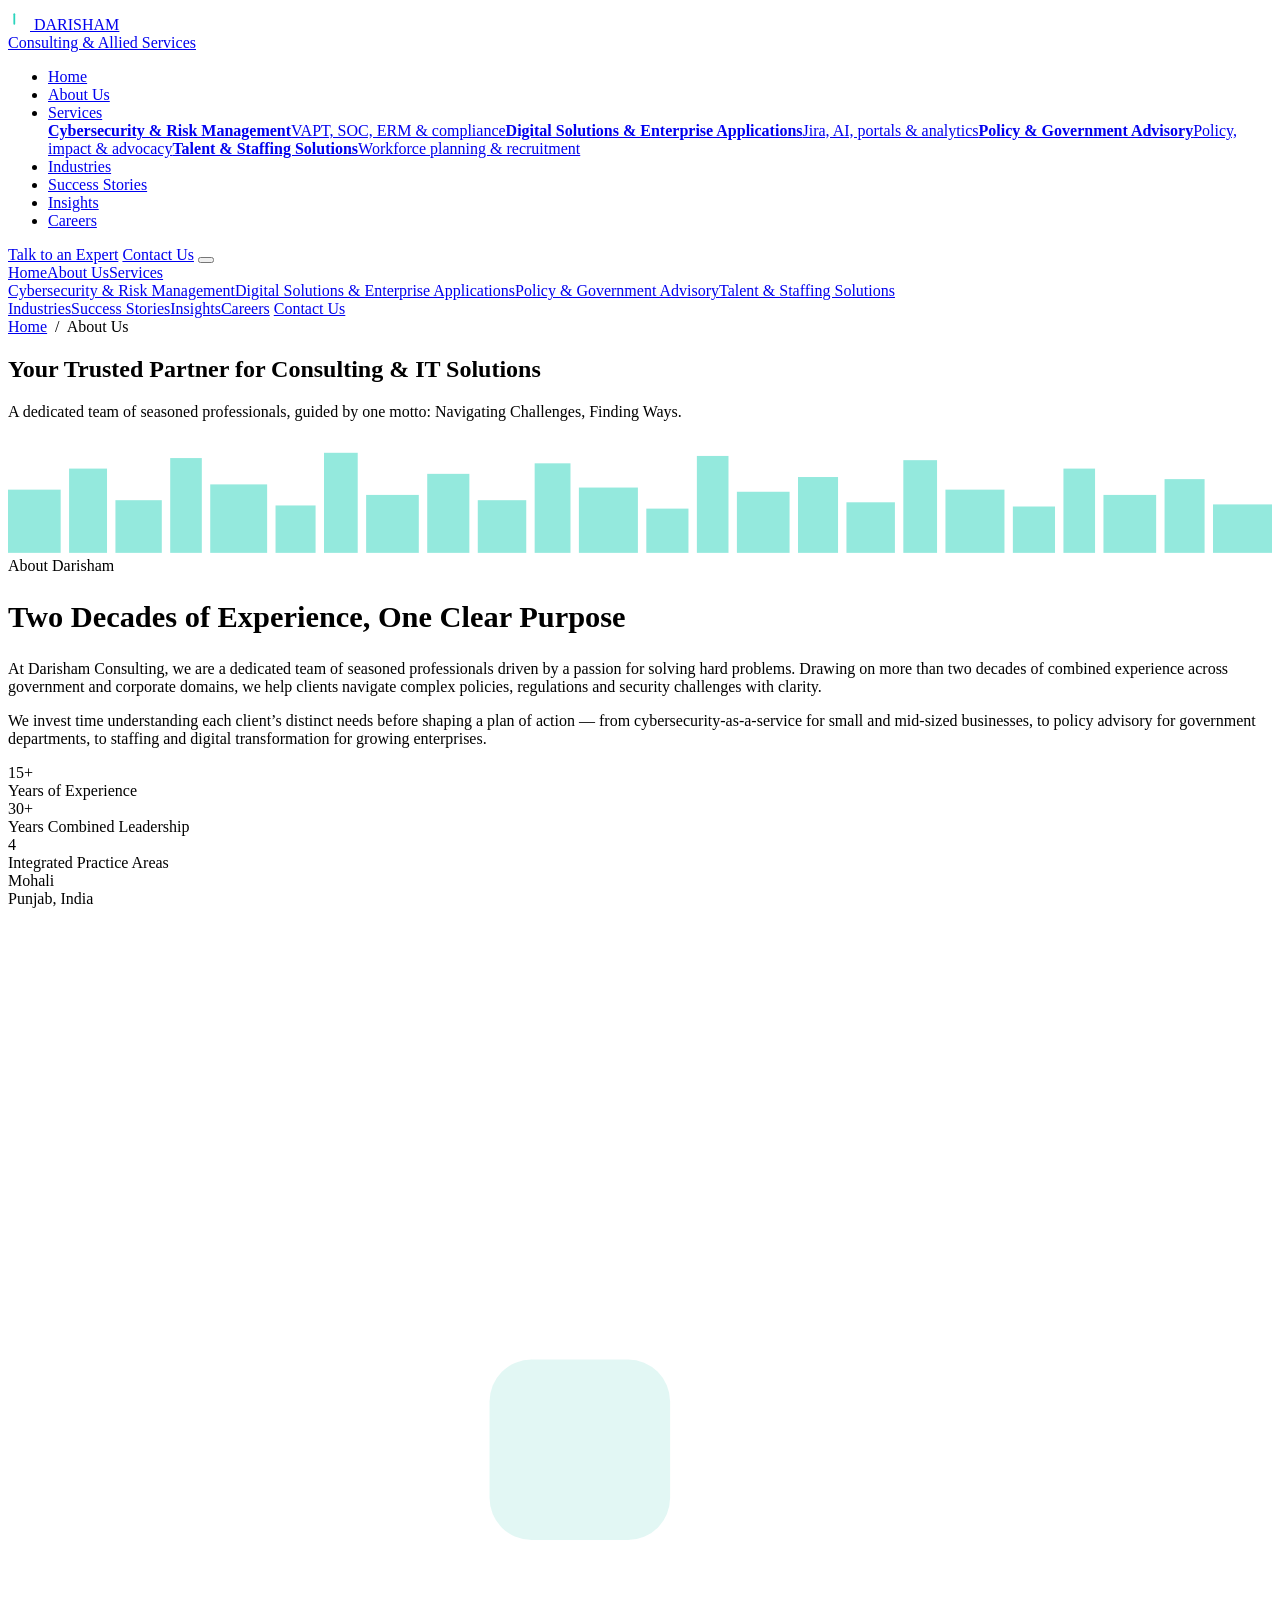
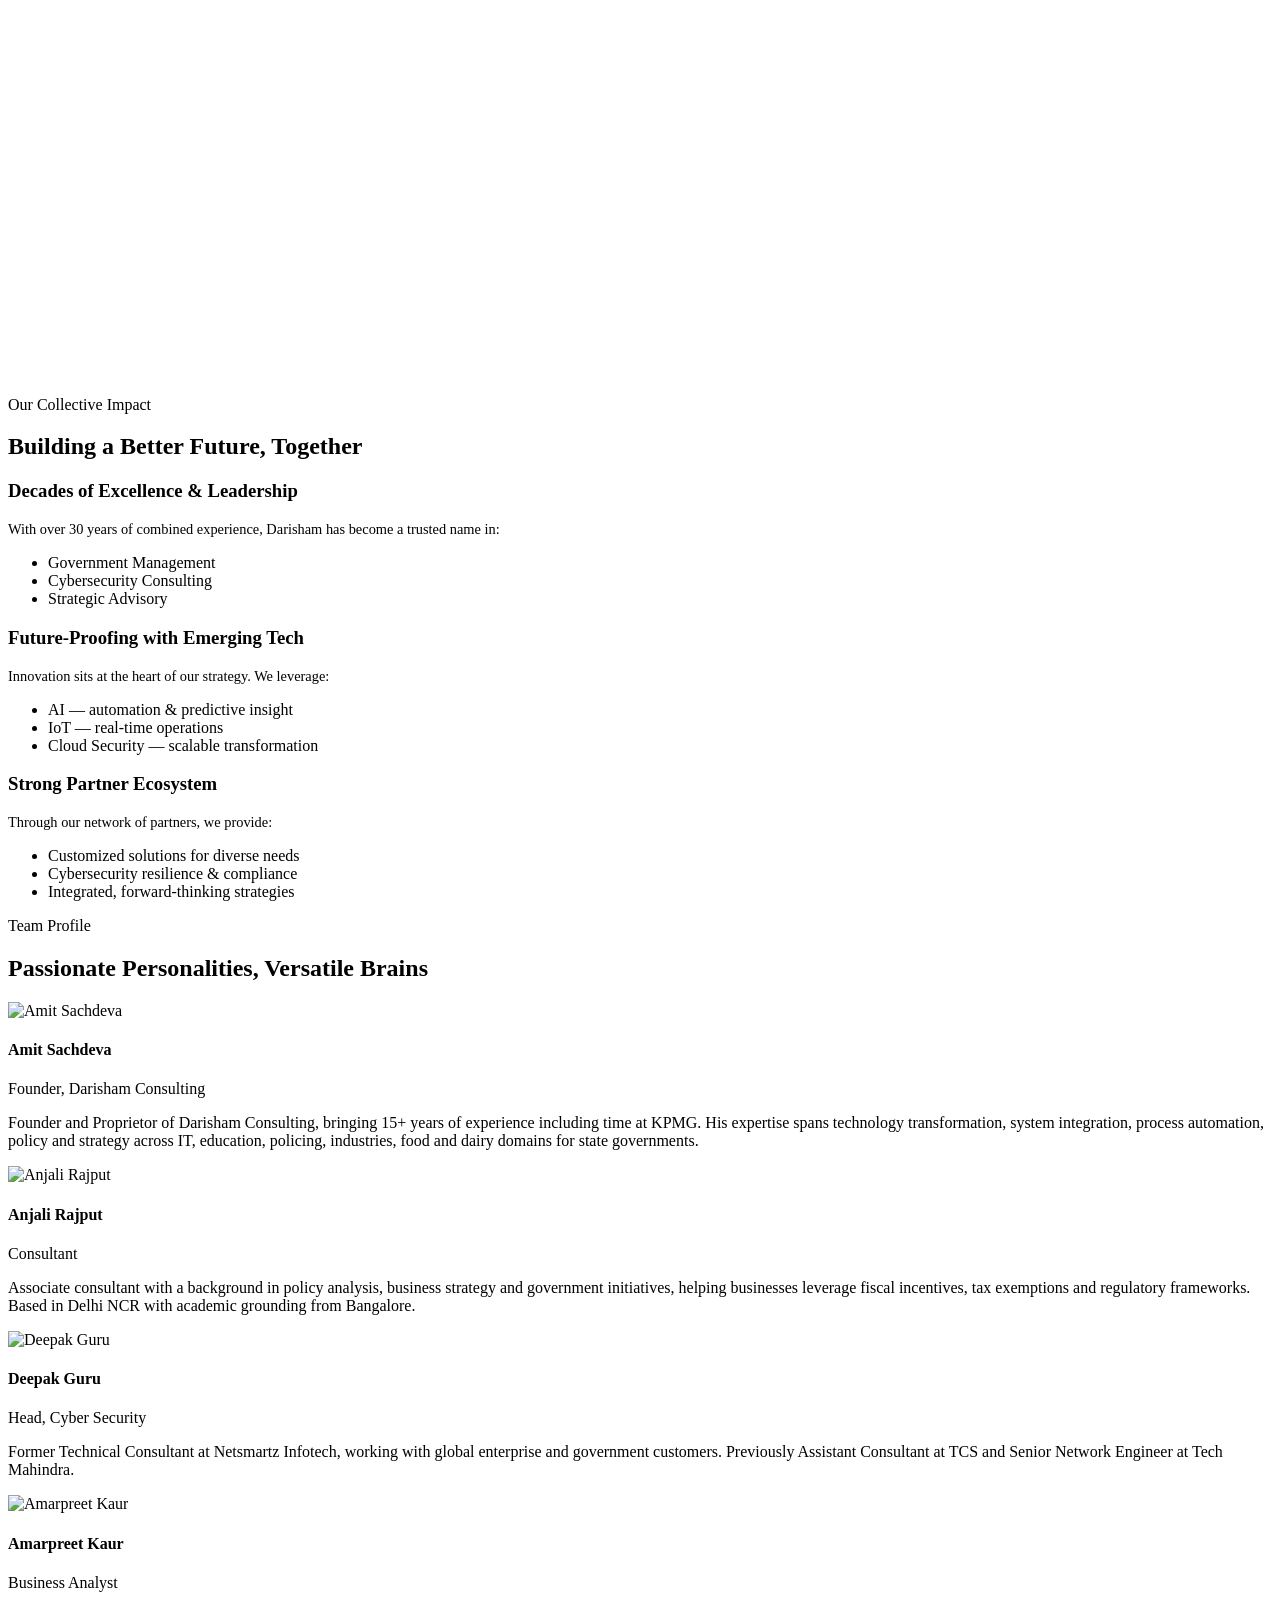
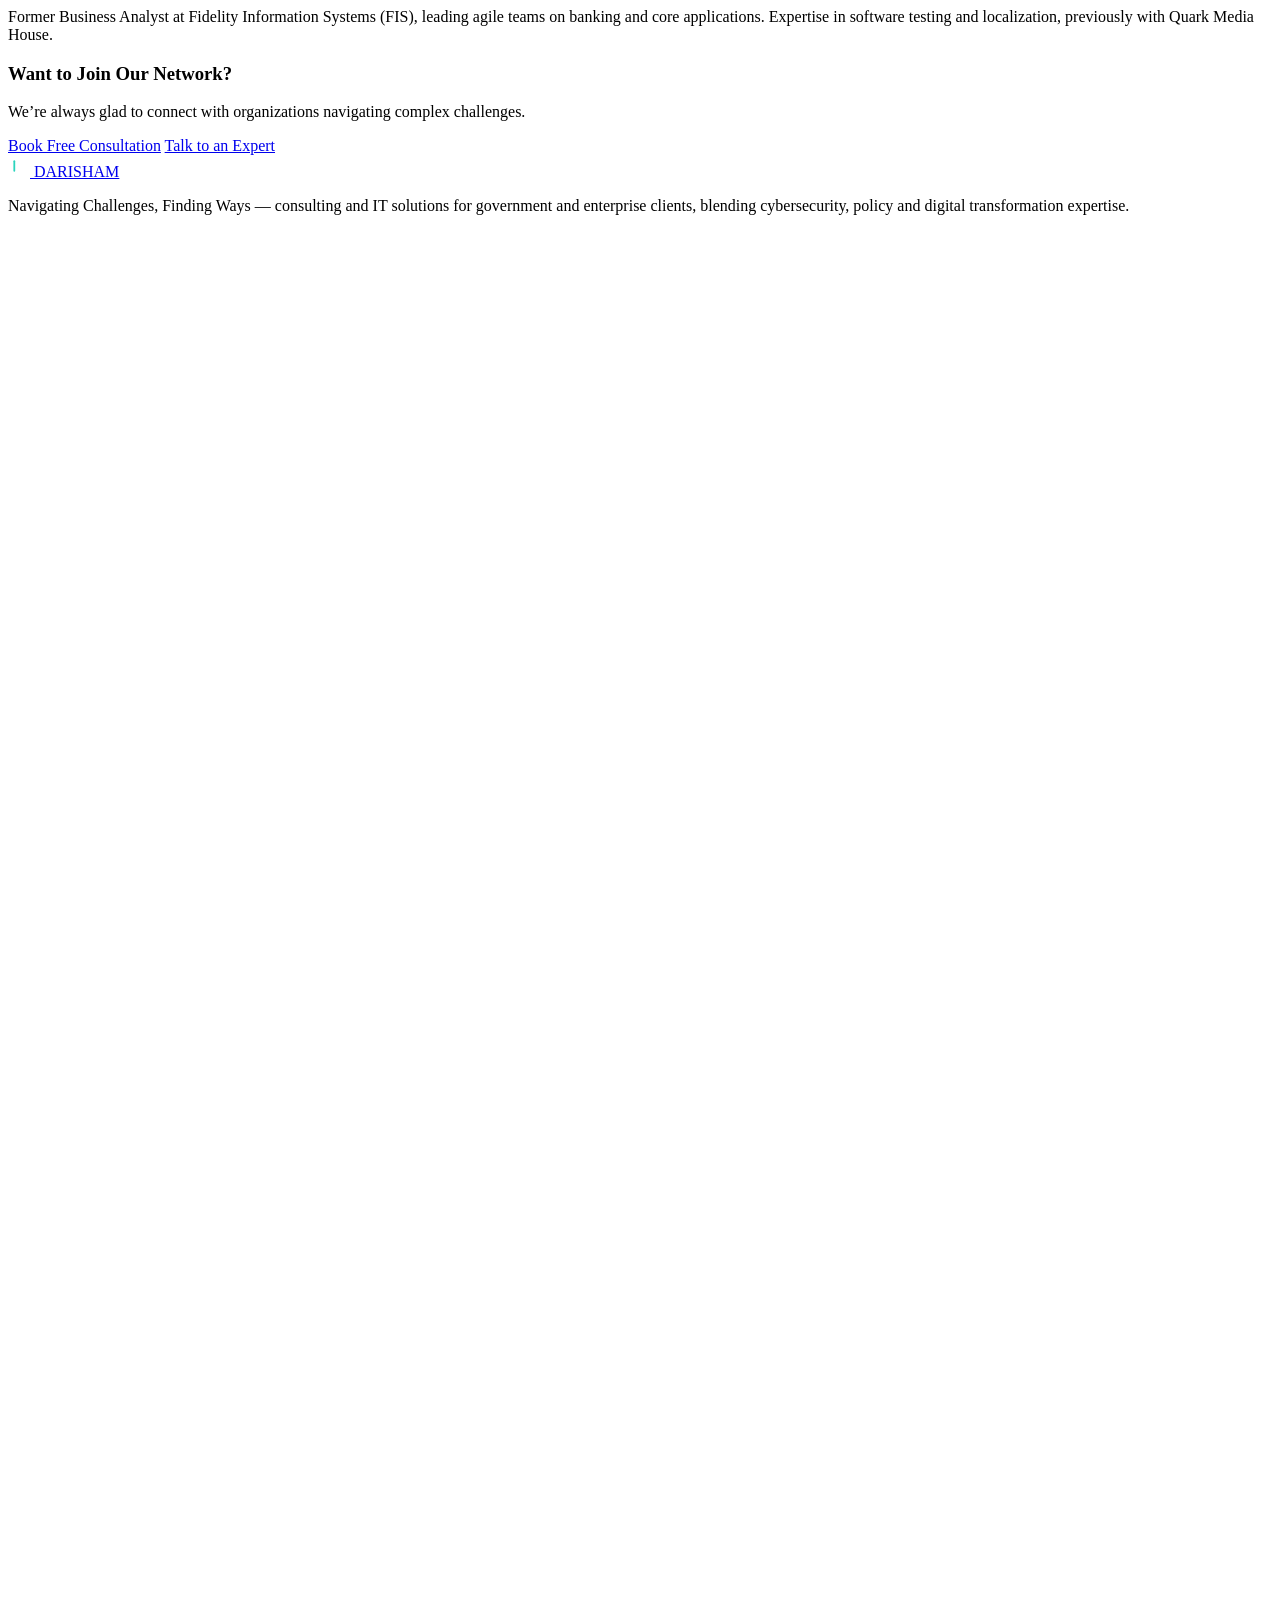
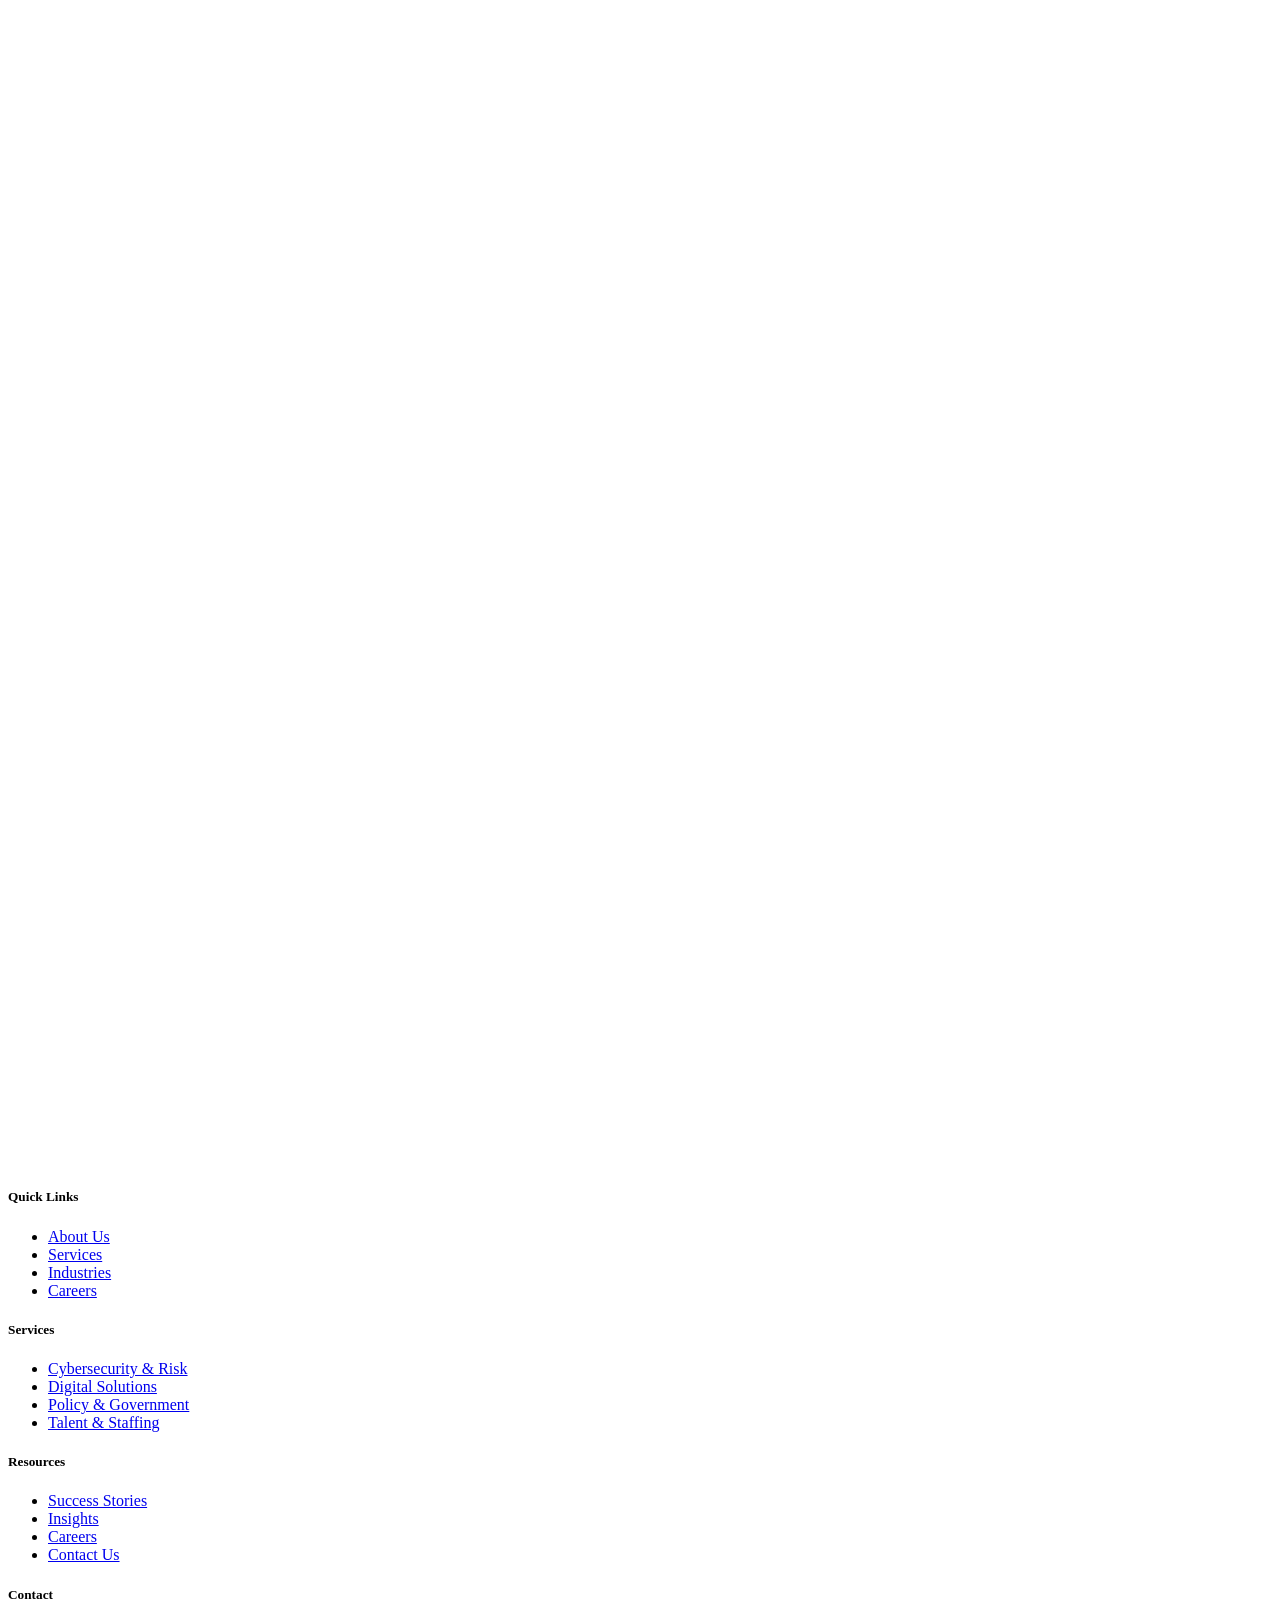
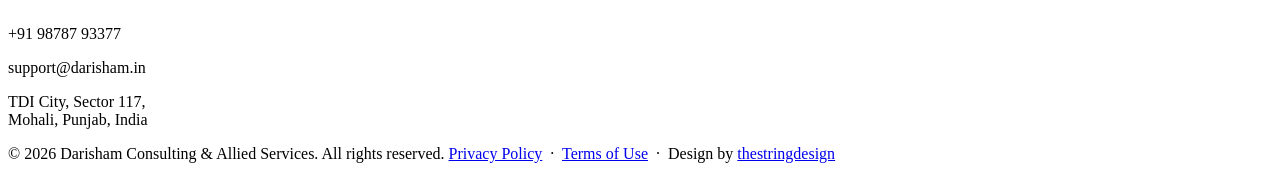
==== about.html @ d040e128 "Add files via upload" ====
<!DOCTYPE html>
<html lang="en">
<head>
<meta charset="UTF-8"/>
<meta name="viewport" content="width=device-width, initial-scale=1.0"/>
<title>About Us | Darisham Consulting &amp; Allied Services</title>
<meta name="description" content="Learn about Darisham Consulting & Allied Services, our leadership team and our approach to government and enterprise consulting."/>
<link rel="preconnect" href="https://fonts.googleapis.com">
<link rel="preconnect" href="https://fonts.gstatic.com" crossorigin>
<link href="https://fonts.googleapis.com/css2?family=Space+Grotesk:wght@500;600;700&family=Inter:wght@400;500;600;700&family=IBM+Plex+Mono:wght@400;500&display=swap" rel="stylesheet">
<link rel="stylesheet" href="assets/style.css"/>

</head>
<body>
<header class="site-header">
  <div class="wrap header-row">
    <a href="index.html" class="brand">
      <span class="brand-mark"><svg width="22" height="22" viewBox="0 0 22 22" fill="none"><path d="M2 2h7.5C15 2 19 6.2 19 11s-4 9-9.5 9H2V2z" stroke="#ffffff" stroke-width="1.8"/><path d="M6.3 6.2v9.6" stroke="#2bd4bd" stroke-width="1.8" stroke-linecap="round"/></svg></span>
      <span class="brand-text">
        <span class="brand-name">DARISHAM</span><br/>
        <span class="brand-sub">Consulting &amp; Allied Services</span>
      </span>
    </a>
    <nav class="nav">
      <ul class="nav-list"><li class=""><a href="index.html" class="nav-link">Home</a></li><li class="active"><a href="about.html" class="nav-link">About Us</a></li><li class=""><a href="services.html" class="nav-link">Services<span class="caret"></span></a><div class="dropdown"><a href="services-cybersecurity-risk.html"><strong>Cybersecurity & Risk Management</strong><span>VAPT, SOC, ERM & compliance</span></a><a href="services-digital-solutions.html"><strong>Digital Solutions & Enterprise Applications</strong><span>Jira, AI, portals & analytics</span></a><a href="services-policy-government.html"><strong>Policy & Government Advisory</strong><span>Policy, impact & advocacy</span></a><a href="services-staffing.html"><strong>Talent & Staffing Solutions</strong><span>Workforce planning & recruitment</span></a></div></li><li class=""><a href="industries.html" class="nav-link">Industries</a></li><li class=""><a href="success-stories.html" class="nav-link">Success Stories</a></li><li class=""><a href="insights.html" class="nav-link">Insights</a></li><li class=""><a href="careers.html" class="nav-link">Careers</a></li></ul>
    </nav>
    <div class="header-cta">
      <a href="contact.html" class="btn btn-ghost btn-sm">Talk to an Expert</a>
      <a href="contact.html" class="btn btn-primary btn-sm">Contact Us</a>
      <button class="nav-toggle" aria-label="Open menu"><span></span><span></span><span></span></button>
    </div>
  </div>
</header>
<div class="mobile-nav">
  <a href="index.html">Home</a><a href="about.html">About Us</a><a href="services.html">Services</a><div class="sub"><a href="services-cybersecurity-risk.html">Cybersecurity & Risk Management</a><a href="services-digital-solutions.html">Digital Solutions & Enterprise Applications</a><a href="services-policy-government.html">Policy & Government Advisory</a><a href="services-staffing.html">Talent & Staffing Solutions</a></div><a href="industries.html">Industries</a><a href="success-stories.html">Success Stories</a><a href="insights.html">Insights</a><a href="careers.html">Careers</a>
  <a href="contact.html" class="btn btn-primary">Contact Us</a>
</div>
<section class="page-hero">
  <div class="wrap">
    <div class="crumb"><a href="index.html">Home</a> &nbsp;/&nbsp; About Us</div>
    <h1>Your Trusted Partner for Consulting &amp; IT Solutions</h1>
    <p>A dedicated team of seasoned professionals, guided by one motto: Navigating Challenges, Finding Ways.</p>
  </div>
  <div class="page-hero-skyline"><svg viewBox="0 0 1200 110" preserveAspectRatio="none" xmlns="http://www.w3.org/2000/svg">
  <g fill="#2bd4bd" opacity="0.5">
    <rect x="0" y="50" width="50" height="60"/>
    <rect x="58" y="30" width="36" height="80"/>
    <rect x="102" y="60" width="44" height="50"/>
    <rect x="154" y="20" width="30" height="90"/>
    <rect x="192" y="45" width="54" height="65"/>
    <rect x="254" y="65" width="38" height="45"/>
    <rect x="300" y="15" width="32" height="95"/>
    <rect x="340" y="55" width="50" height="55"/>
    <rect x="398" y="35" width="40" height="75"/>
    <rect x="446" y="60" width="46" height="50"/>
    <rect x="500" y="25" width="34" height="85"/>
    <rect x="542" y="48" width="56" height="62"/>
    <rect x="606" y="68" width="40" height="42"/>
    <rect x="654" y="18" width="30" height="92"/>
    <rect x="692" y="52" width="50" height="58"/>
    <rect x="750" y="38" width="38" height="72"/>
    <rect x="796" y="62" width="46" height="48"/>
    <rect x="850" y="22" width="32" height="88"/>
    <rect x="890" y="50" width="56" height="60"/>
    <rect x="954" y="66" width="40" height="44"/>
    <rect x="1002" y="30" width="30" height="80"/>
    <rect x="1040" y="55" width="50" height="55"/>
    <rect x="1098" y="40" width="38" height="70"/>
    <rect x="1144" y="64" width="56" height="46"/>
  </g>
</svg></div>
</section><section class="section">
  <div class="wrap">
    <div class="about-flex">
      <div class="reveal">
        <div class="eyebrow">About Darisham</div>
        <h2 style="font-size:1.9rem;">Two Decades of Experience, One Clear Purpose</h2>
        <p style="color:var(--slate); margin-top:16px; font-size:1rem;">At Darisham Consulting, we are a dedicated team of seasoned professionals driven by a passion for solving hard problems. Drawing on more than two decades of combined experience across government and corporate domains, we help clients navigate complex policies, regulations and security challenges with clarity.</p>
        <p style="color:var(--slate); margin-top:14px; font-size:1rem;">We invest time understanding each client&rsquo;s distinct needs before shaping a plan of action &mdash; from cybersecurity-as-a-service for small and mid-sized businesses, to policy advisory for government departments, to staffing and digital transformation for growing enterprises.</p>
        <div class="about-stats">
          <div class="stat"><div class="num">15<span>+</span></div><div class="label">Years of Experience</div></div>
          <div class="stat"><div class="num">30<span>+</span></div><div class="label">Years Combined Leadership</div></div>
          <div class="stat"><div class="num">4</div><div class="label">Integrated Practice Areas</div></div>
          <div class="stat"><div class="num">Mohali</div><div class="label">Punjab, India</div></div>
        </div>
      </div>
      <div class="reveal">
        <svg viewBox="0 0 420 360" fill="none" style="width:100%;">
          <rect x="10" y="10" width="400" height="340" rx="20" fill="var(--bg-soft)"/>
          <circle cx="210" cy="180" r="120" stroke="var(--line)" stroke-width="1.5"/>
          <path d="M90 240 C 130 190, 140 140, 200 130 S 290 150, 320 90" stroke="var(--teal-500)" stroke-width="2.5" fill="none" stroke-linecap="round"/>
          <circle cx="90" cy="240" r="6" fill="var(--navy-900)"/>
          <circle cx="200" cy="130" r="6" fill="var(--teal-500)"/>
          <circle cx="320" cy="90" r="6" fill="var(--navy-900)"/>
          <rect x="160" y="150" width="60" height="60" rx="14" fill="rgba(20,184,166,0.12)" stroke="var(--teal-500)"/>
        </svg>
      </div>
    </div>
  </div>
</section><section class="section soft">
  <div class="wrap">
    <div class="section-head reveal">
      <div class="eyebrow">Our Collective Impact</div>
      <h2>Building a Better Future, Together</h2>
    </div>
    <div class="pillar-grid">
      <div class="pillar-card reveal">
        <h3>Decades of Excellence &amp; Leadership</h3>
        <p style="font-size:0.9rem;color:var(--slate);">With over 30 years of combined experience, Darisham has become a trusted name in:</p>
        <ul>
          <li>Government Management</li>
          <li>Cybersecurity Consulting</li>
          <li>Strategic Advisory</li>
        </ul>
      </div>
      <div class="pillar-card reveal">
        <h3>Future-Proofing with Emerging Tech</h3>
        <p style="font-size:0.9rem;color:var(--slate);">Innovation sits at the heart of our strategy. We leverage:</p>
        <ul>
          <li>AI &mdash; automation &amp; predictive insight</li>
          <li>IoT &mdash; real-time operations</li>
          <li>Cloud Security &mdash; scalable transformation</li>
        </ul>
      </div>
      <div class="pillar-card reveal">
        <h3>Strong Partner Ecosystem</h3>
        <p style="font-size:0.9rem;color:var(--slate);">Through our network of partners, we provide:</p>
        <ul>
          <li>Customized solutions for diverse needs</li>
          <li>Cybersecurity resilience &amp; compliance</li>
          <li>Integrated, forward-thinking strategies</li>
        </ul>
      </div>
    </div>
  </div>
</section><section class="section">
  <div class="wrap">
    <div class="section-head reveal">
      <div class="eyebrow">Team Profile</div>
      <h2>Passionate Personalities, Versatile Brains</h2>
    </div>
    <div class="lead-grid">
      <div class="lead-card reveal">
        <div class="avatar avatar-photo"><img src="assets/images/team-1.jpg" alt="Amit Sachdeva" loading="lazy"/></div>
        <h4>Amit Sachdeva</h4>
        <div class="role">Founder, Darisham Consulting</div>
        <p class="bio">Founder and Proprietor of Darisham Consulting, bringing 15+ years of experience including time at KPMG. His expertise spans technology transformation, system integration, process automation, policy and strategy across IT, education, policing, industries, food and dairy domains for state governments.</p>
      </div>
      <div class="lead-card reveal">
        <div class="avatar avatar-photo"><img src="assets/images/team-222.webp" alt="Anjali Rajput" loading="lazy"/></div>
        <h4>Anjali Rajput</h4>
        <div class="role">Consultant</div>
        <p class="bio">Associate consultant with a background in policy analysis, business strategy and government initiatives, helping businesses leverage fiscal incentives, tax exemptions and regulatory frameworks. Based in Delhi NCR with academic grounding from Bangalore.</p>
      </div>
      <div class="lead-card reveal">
        <div class="avatar avatar-photo"><img src="assets/images/team-33.webp" alt="Deepak Guru" loading="lazy"/></div>
        <h4>Deepak Guru</h4>
        <div class="role">Head, Cyber Security</div>
        <p class="bio">Former Technical Consultant at Netsmartz Infotech, working with global enterprise and government customers. Previously Assistant Consultant at TCS and Senior Network Engineer at Tech Mahindra.</p>
      </div>
      <div class="lead-card reveal">
        <div class="avatar avatar-photo"><img src="assets/images/team-4.webp" alt="Amarpreet Kaur" loading="lazy"/></div>
        <h4>Amarpreet Kaur</h4>
        <div class="role">Business Analyst</div>
        <p class="bio">Former Business Analyst at Fidelity Information Systems (FIS), leading agile teams on banking and core applications. Expertise in software testing and localization, previously with Quark Media House.</p>
      </div>
    </div>
  </div>
</section><section class="section">
  <div class="wrap">
    <div class="cta-banner reveal">
      <div>
        <h3>Want to Join Our Network?</h3>
        <p>We&rsquo;re always glad to connect with organizations navigating complex challenges.</p>
      </div>
      <div class="cta-actions">
        <a href="contact.html" class="btn btn-primary">Book Free Consultation</a>
        <a href="contact.html" class="btn btn-ghost">Talk to an Expert</a>
      </div>
    </div>
  </div>
</section>
<footer class="site-footer">
  <div class="wrap">
    <div class="footer-grid">
      <div class="footer-brand">
        <a href="index.html" class="brand">
          <span class="brand-mark"><svg width="22" height="22" viewBox="0 0 22 22" fill="none"><path d="M2 2h7.5C15 2 19 6.2 19 11s-4 9-9.5 9H2V2z" stroke="#ffffff" stroke-width="1.8"/><path d="M6.3 6.2v9.6" stroke="#2bd4bd" stroke-width="1.8" stroke-linecap="round"/></svg></span>
          <span><span class="brand-name">DARISHAM</span></span>
        </a>
        <p class="about">Navigating Challenges, Finding Ways &mdash; consulting and IT solutions for government and enterprise clients, blending cybersecurity, policy and digital transformation expertise.</p>
        <div class="social-row">
          <a href="https://in.linkedin.com/in/darisham-consulting-8a51852a8" aria-label="LinkedIn"><svg viewBox="0 0 24 24" fill="none" stroke-width="1.6" stroke-linecap="round" stroke-linejoin="round"><rect x="3" y="3" width="18" height="18" rx="3"/><path d="M7 10v7M7 7.2v.1M11 17v-4.5c0-1.4 1-2.5 2.5-2.5s2.5 1.1 2.5 2.5V17M11 10.5V17"/></svg></a>
          <a href="mailto:support@darisham.in" aria-label="Email"><svg viewBox="0 0 24 24" fill="none" stroke-width="1.6" stroke-linecap="round" stroke-linejoin="round"><circle cx="12" cy="12" r="9"/><path d="M7 9l5 3.5L17 9"/></svg></a>
        </div>
      </div>
      <div class="footer-col">
        <h5>Quick Links</h5>
        <ul>
          <li><a href="about.html">About Us</a></li>
          <li><a href="services.html">Services</a></li>
          <li><a href="industries.html">Industries</a></li>
          <li><a href="careers.html">Careers</a></li>
        </ul>
      </div>
      <div class="footer-col">
        <h5>Services</h5>
        <ul>
          <li><a href="services-cybersecurity-risk.html">Cybersecurity &amp; Risk</a></li>
          <li><a href="services-digital-solutions.html">Digital Solutions</a></li>
          <li><a href="services-policy-government.html">Policy &amp; Government</a></li>
          <li><a href="services-staffing.html">Talent &amp; Staffing</a></li>
        </ul>
      </div>
      <div class="footer-col">
        <h5>Resources</h5>
        <ul>
          <li><a href="success-stories.html">Success Stories</a></li>
          <li><a href="insights.html">Insights</a></li>
          <li><a href="careers.html">Careers</a></li>
          <li><a href="contact.html">Contact Us</a></li>
        </ul>
      </div>
      <div class="footer-col">
        <h5>Contact</h5>
        <p class="contact-line">+91 98787 93377</p>
        <p class="contact-line">support@darisham.in</p>
        <p class="contact-line">TDI City, Sector 117,<br/>Mohali, Punjab, India</p>
      </div>
    </div>
    <div class="footer-bottom">
      <span>&copy; 2026 Darisham Consulting &amp; Allied Services. All rights reserved.</span>
      <span><a href="contact.html">Privacy Policy</a> &nbsp;&middot;&nbsp; <a href="contact.html">Terms of Use</a> &nbsp;&middot;&nbsp; Design by <a href="https://web.thestringdesign.in/" target="_blank" rel="noopener">thestringdesign</a></span>
    </div>
  </div>
</footer>
<script src="assets/script.js"></script>
</body>
</html>
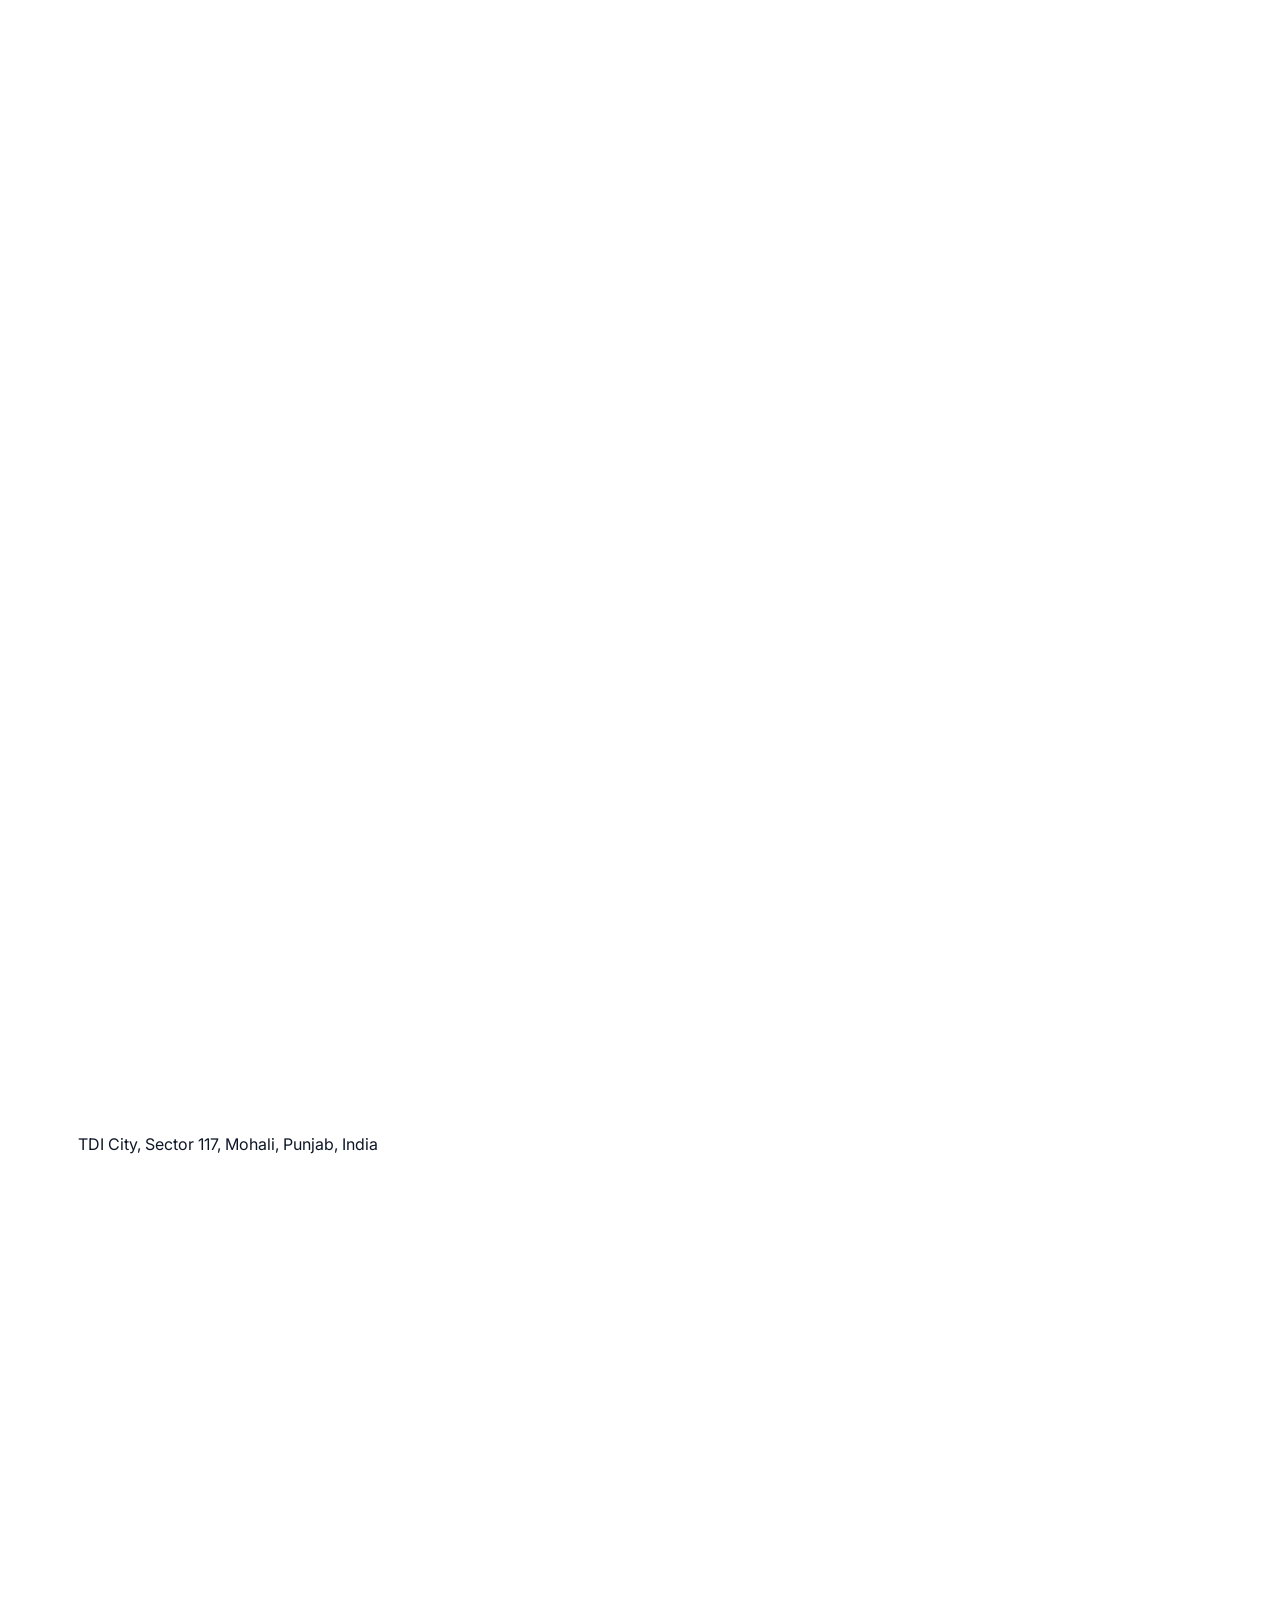
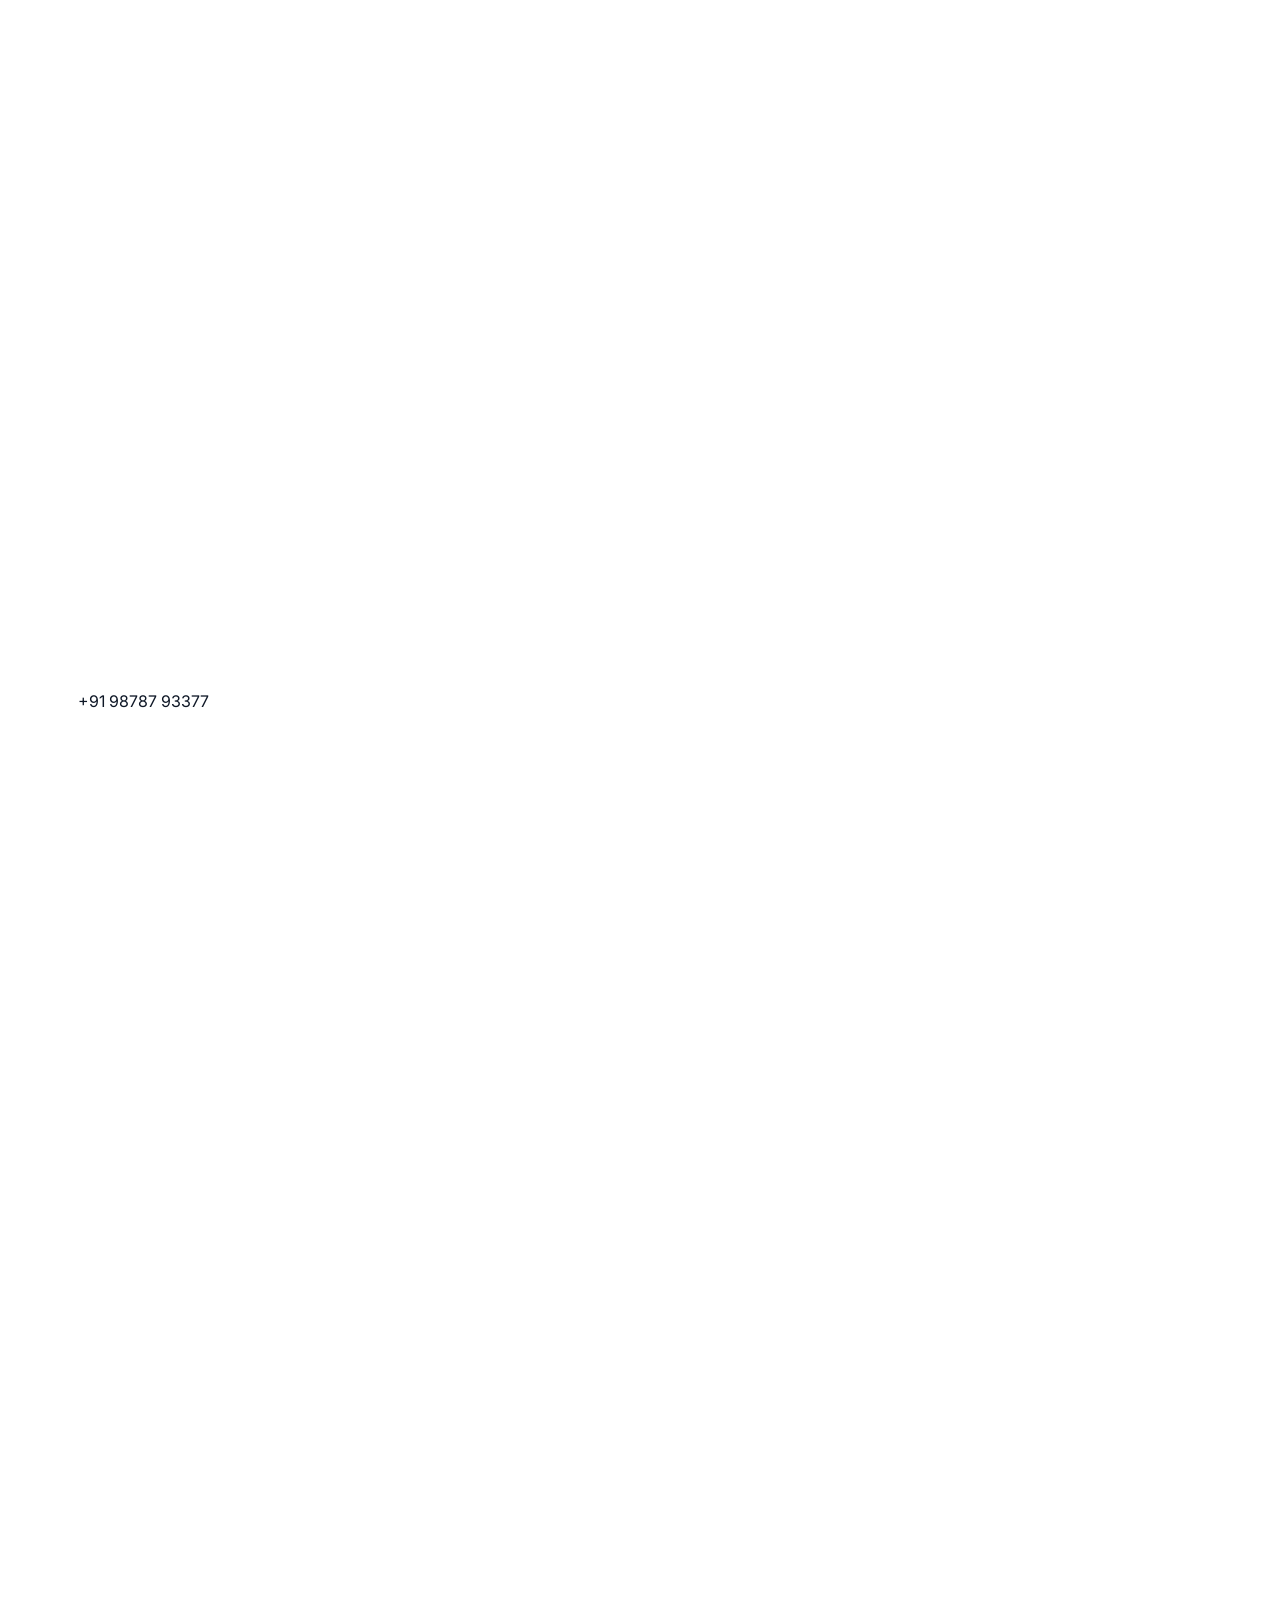
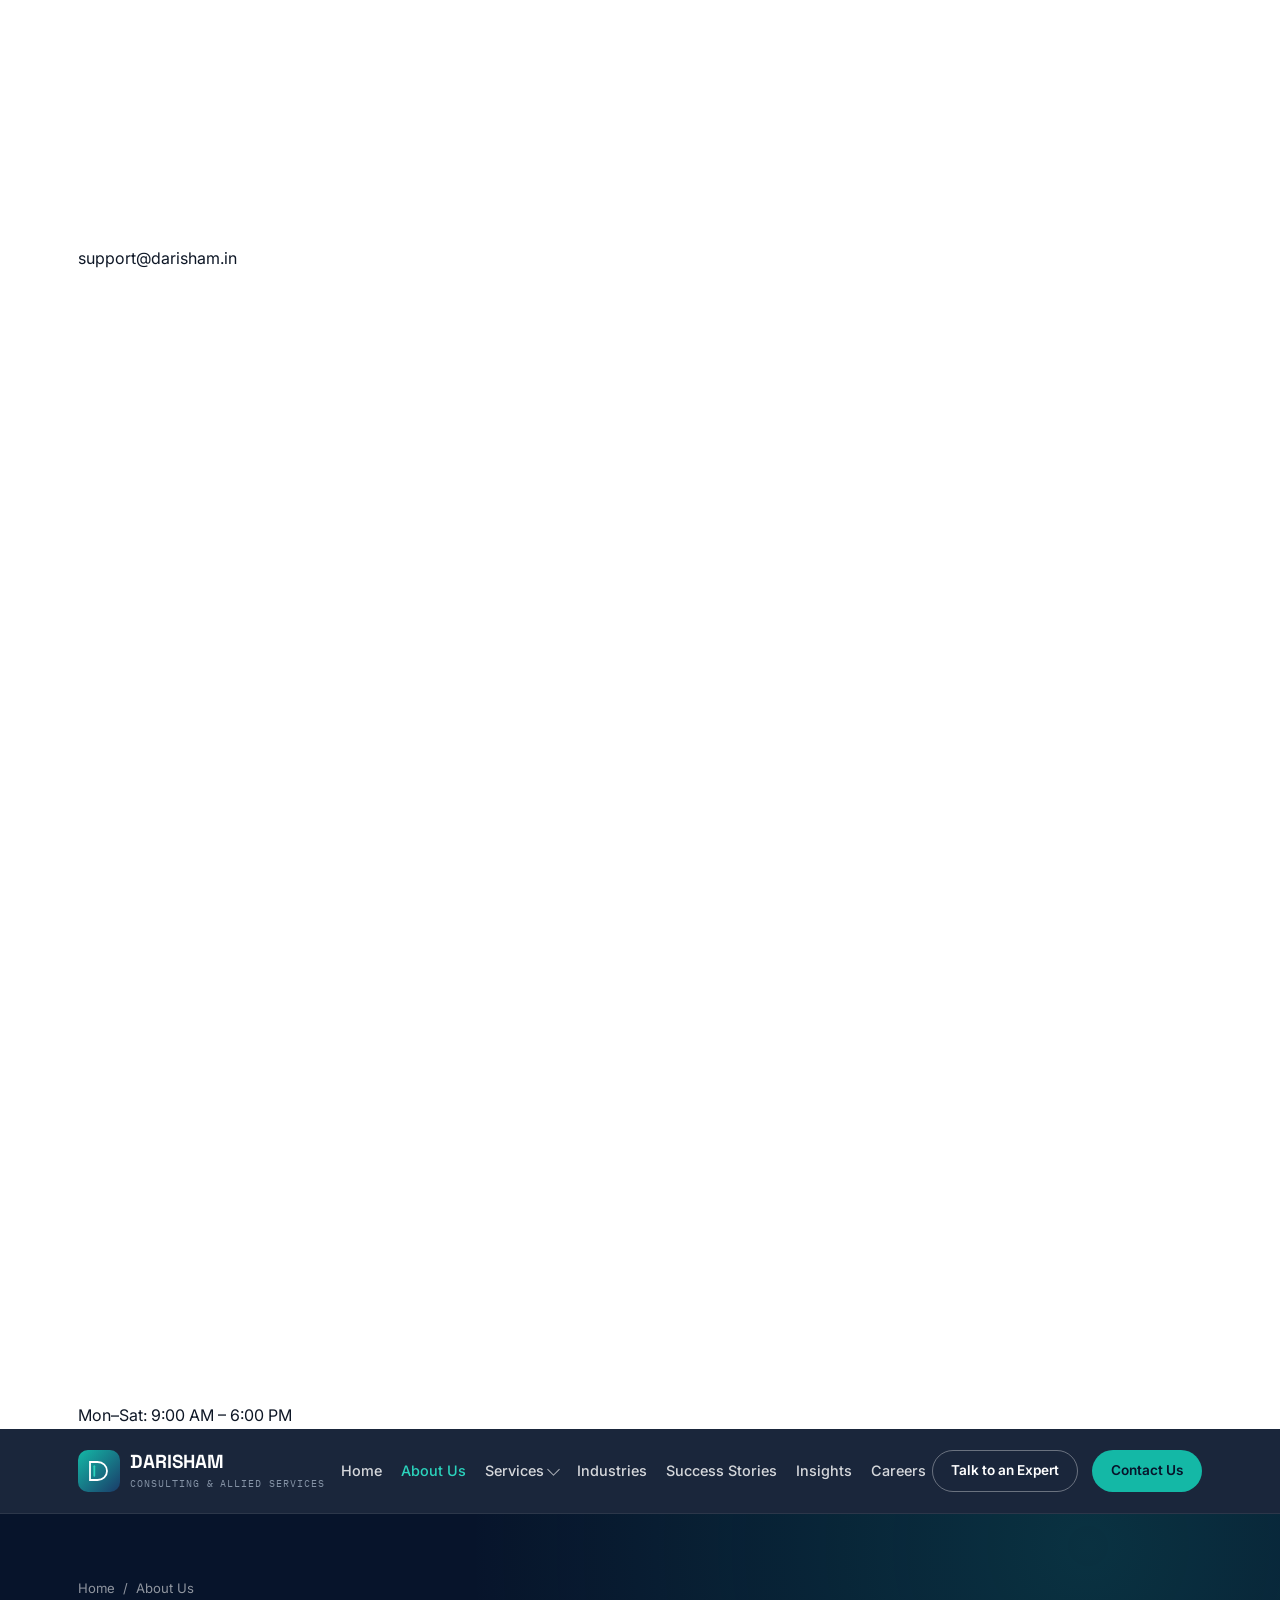
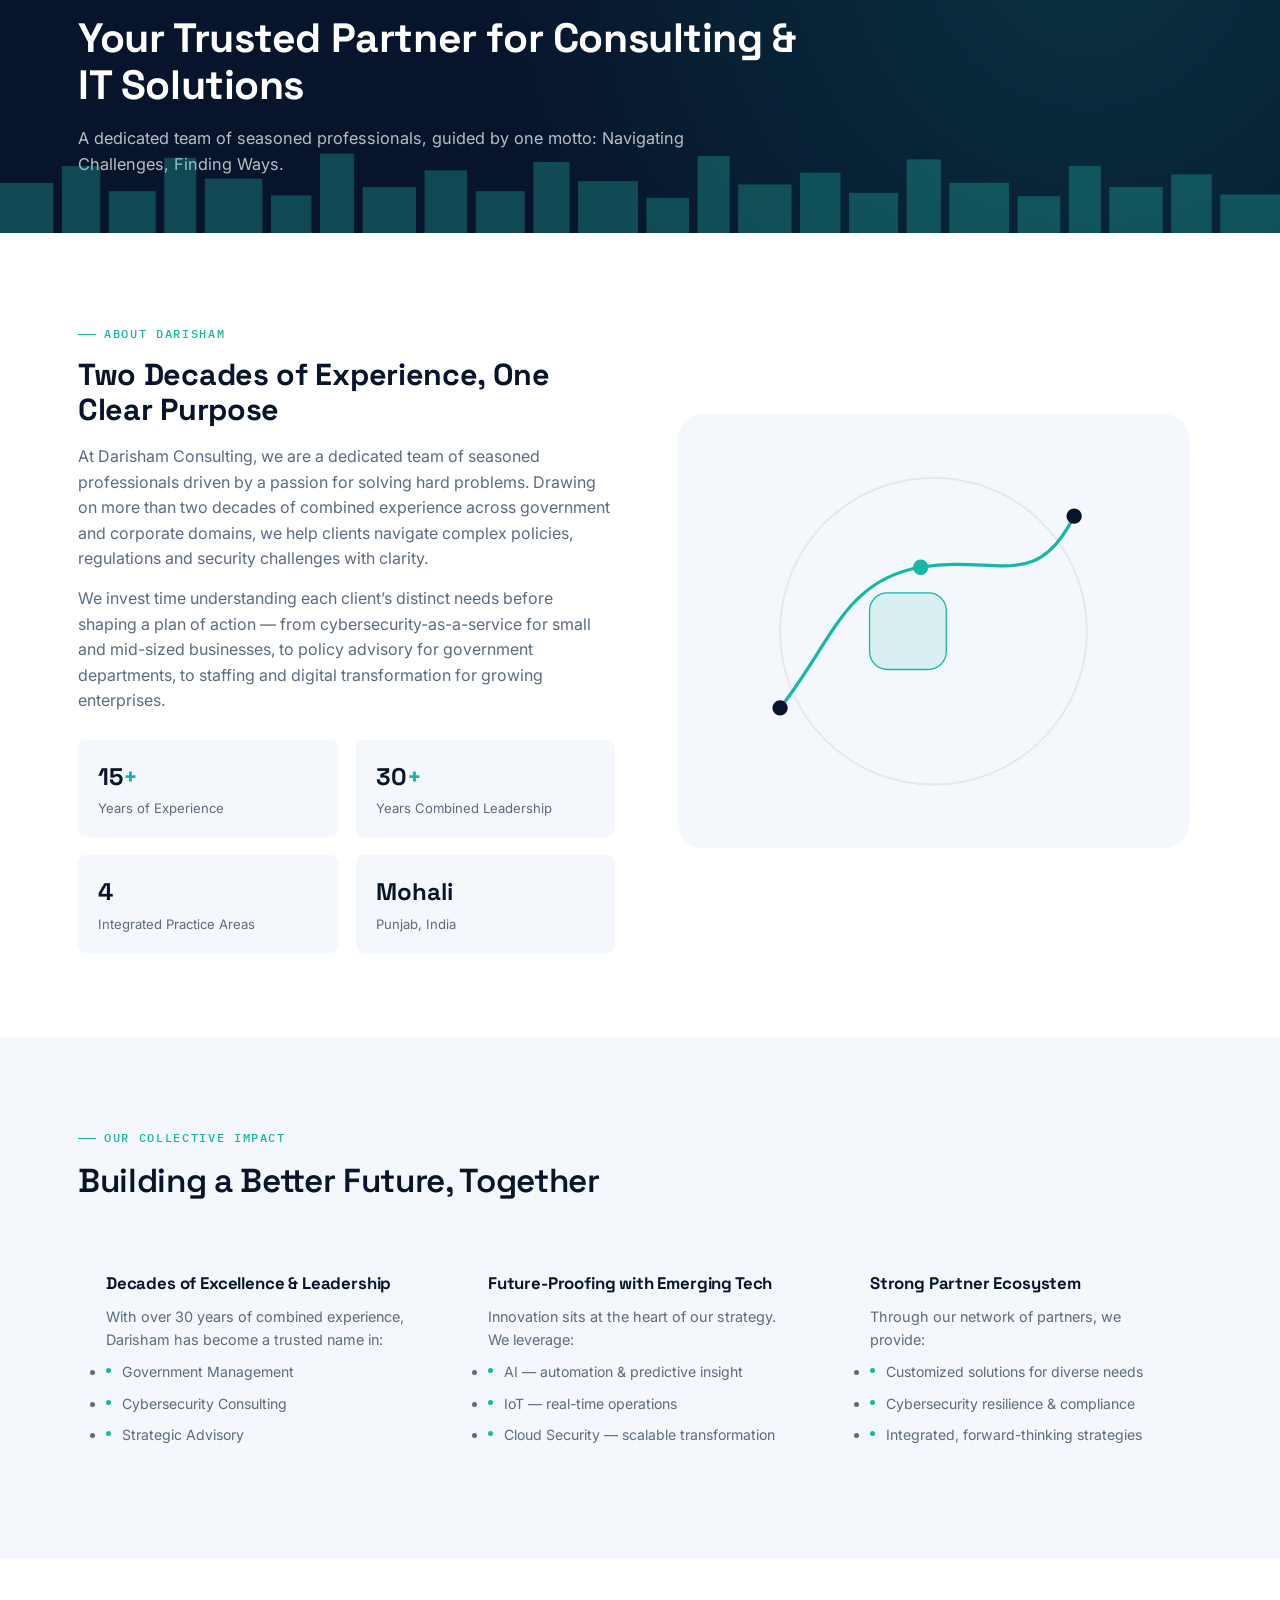
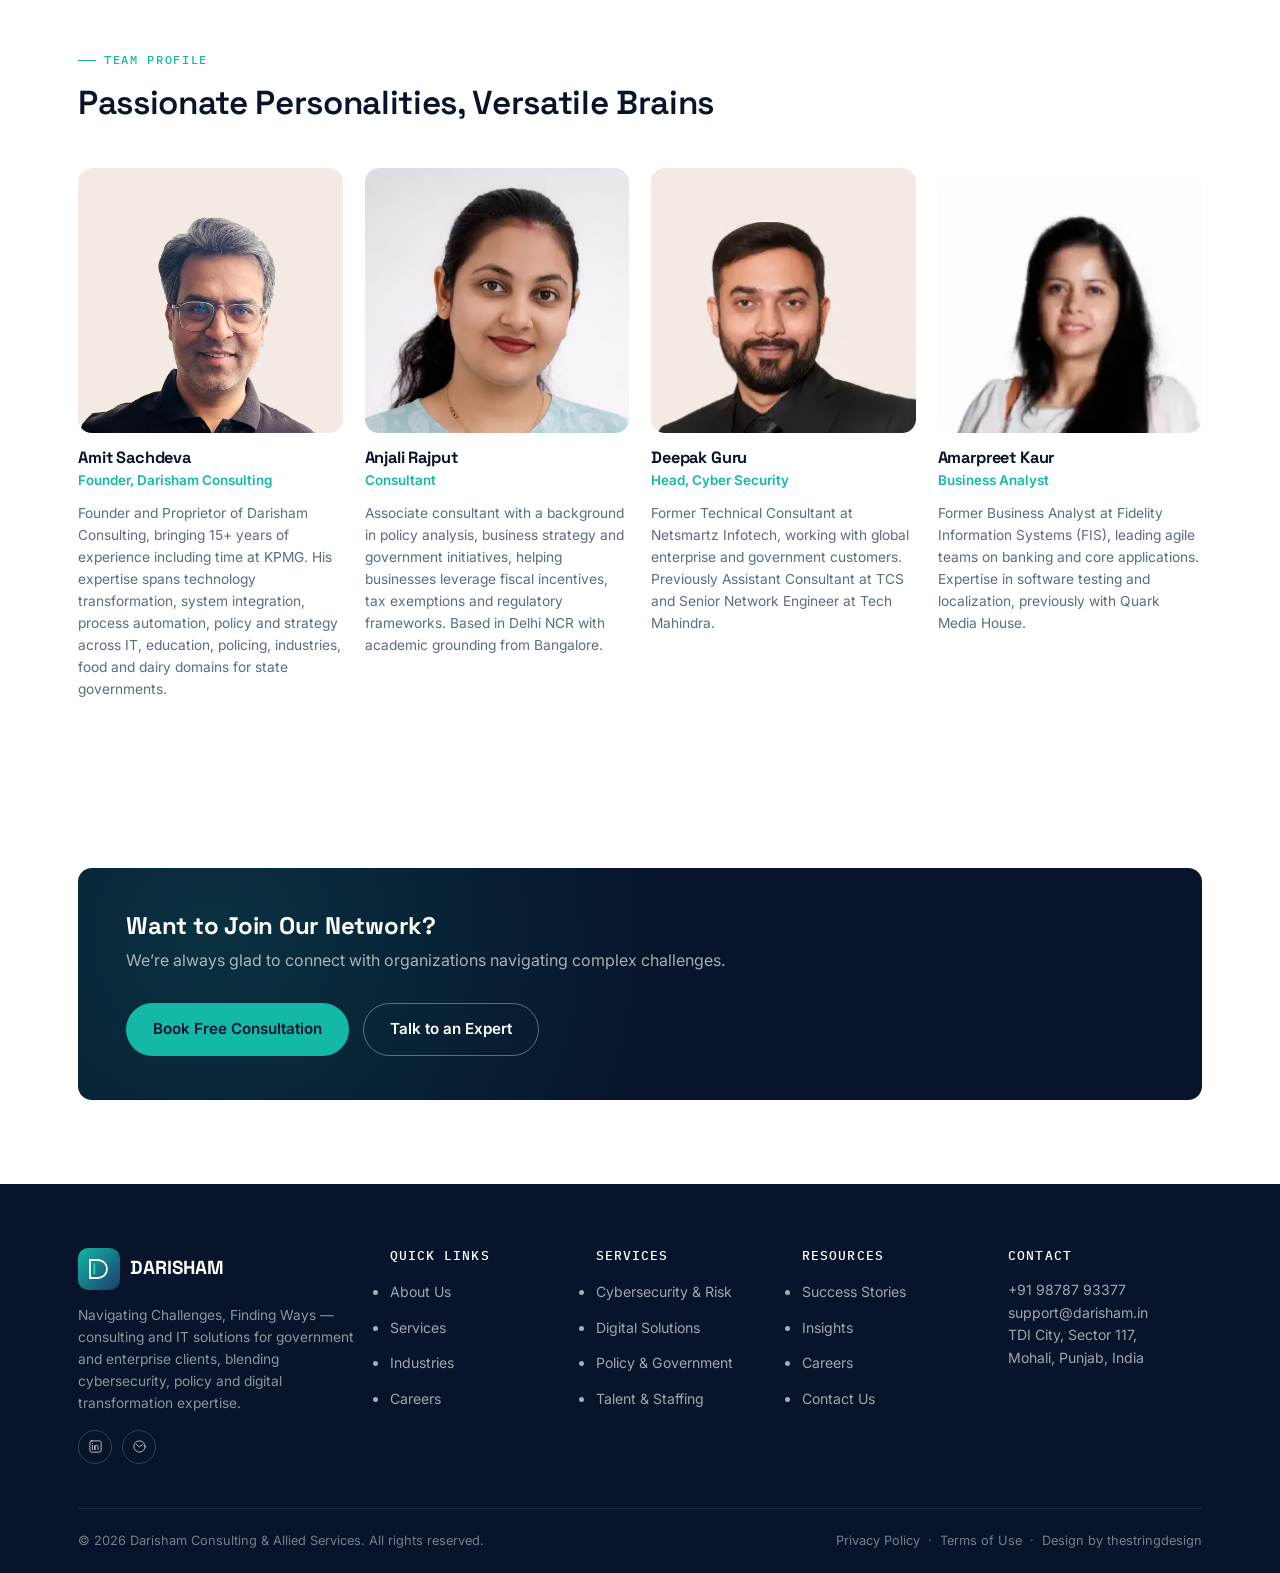
==== commit 7a2e6d9b: "Add files via upload" ====
--- a/about.html
+++ b/about.html
@@ -12,6 +12,26 @@
 
 </head>
 <body>
+<div class="topbar">
+  <div class="wrap topbar-inner">
+    <a href="https://maps.google.com/?q=TDI+City+Sector+117+Mohali+Punjab+India" target="_blank" rel="noopener" class="topbar-item">
+      <svg viewBox="0 0 24 24" fill="none" stroke-width="1.7" stroke-linecap="round" stroke-linejoin="round"><path d="M12 21s7-6.5 7-11.5A7 7 0 105 9.5C5 14.5 12 21 12 21z"/><circle cx="12" cy="9.5" r="2.3"/></svg>
+      TDI City, Sector 117, Mohali, Punjab, India
+    </a>
+    <a href="tel:+919878793377" class="topbar-item">
+      <svg viewBox="0 0 24 24" fill="none" stroke-width="1.7" stroke-linecap="round" stroke-linejoin="round"><path d="M5 4h4l1.5 4.5L8 10.5a13 13 0 006 6l1.5-2.5L20 15.5v4a1.5 1.5 0 01-1.6 1.5A16 16 0 014 5.6 1.5 1.5 0 015.5 4z"/></svg>
+      +91 98787 93377
+    </a>
+    <a href="mailto:support@darisham.in" class="topbar-item">
+      <svg viewBox="0 0 24 24" fill="none" stroke-width="1.7" stroke-linecap="round" stroke-linejoin="round"><rect x="3" y="5" width="18" height="14" rx="2"/><path d="M3 7l9 6 9-6"/></svg>
+      support@darisham.in
+    </a>
+    <span class="topbar-item topbar-hours">
+      <svg viewBox="0 0 24 24" fill="none" stroke-width="1.7" stroke-linecap="round" stroke-linejoin="round"><circle cx="12" cy="12" r="9"/><path d="M12 7v5l3.5 2"/></svg>
+      Mon&ndash;Sat: 9:00 AM &ndash; 6:00 PM
+    </span>
+  </div>
+</div>
 <header class="site-header">
   <div class="wrap header-row">
     <a href="index.html" class="brand">
--- a/assets/style.css
+++ b/assets/style.css
@@ -0,0 +1,620 @@
+/* =========================================================
+   Darisham Consulting & Allied Services — Site Stylesheet
+   Design tokens: deep navy + signal teal, pathway motif
+   ========================================================= */
+
+:root {
+  --navy-900: #07142b;
+  --navy-800: #0a1f3d;
+  --navy-700: #112c52;
+  --navy-600: #1a3b69;
+  --teal-500: #14b8a6;
+  --teal-400: #2bd4bd;
+  --teal-100: #d4f5ef;
+  --ink: #0e1726;
+  --slate: #5b6b82;
+  --slate-light: #8593a6;
+  --bg-soft: #f4f7fb;
+  --bg-soft-2: #eef2f8;
+  --line: #e3e8f0;
+  --white: #ffffff;
+  --gold: #d6a23c;
+
+  --font-display: "Space Grotesk", "Segoe UI", sans-serif;
+  --font-body: "Inter", "Segoe UI", sans-serif;
+  --font-mono: "IBM Plex Mono", monospace;
+
+  --container: 1180px;
+  --radius: 14px;
+  --radius-sm: 8px;
+  --shadow-card: 0 16px 40px -20px rgba(7, 20, 43, 0.25);
+  --shadow-soft: 0 8px 24px -12px rgba(7, 20, 43, 0.18);
+}
+
+* { box-sizing: border-box; }
+html { scroll-behavior: smooth; }
+body {
+  margin: 0;
+  font-family: var(--font-body);
+  color: var(--ink);
+  background: var(--white);
+  line-height: 1.6;
+  -webkit-font-smoothing: antialiased;
+}
+img { max-width: 100%; display: block; }
+a { color: inherit; text-decoration: none; }
+ul { margin: 0; padding: 0; }
+h1, h2, h3, h4, h5 {
+  font-family: var(--font-display);
+  margin: 0;
+  line-height: 1.15;
+  letter-spacing: -0.01em;
+  color: var(--navy-900);
+}
+p { margin: 0; }
+section { position: relative; }
+
+.wrap {
+  width: 100%;
+  max-width: var(--container);
+  margin: 0 auto;
+  padding: 0 28px;
+}
+
+.eyebrow {
+  font-family: var(--font-mono);
+  text-transform: uppercase;
+  letter-spacing: 0.14em;
+  font-size: 0.74rem;
+  color: var(--teal-500);
+  display: inline-flex;
+  align-items: center;
+  gap: 8px;
+  margin-bottom: 14px;
+  font-weight: 500;
+}
+.eyebrow::before {
+  content: "";
+  width: 18px;
+  height: 1px;
+  background: var(--teal-500);
+}
+.eyebrow.on-dark { color: var(--teal-400); }
+
+.btn {
+  display: inline-flex;
+  align-items: center;
+  gap: 8px;
+  padding: 13px 26px;
+  border-radius: 999px;
+  font-family: var(--font-body);
+  font-weight: 600;
+  font-size: 0.95rem;
+  border: 1px solid transparent;
+  cursor: pointer;
+  transition: transform 0.18s ease, box-shadow 0.18s ease, background 0.18s ease, color 0.18s ease, border-color .18s ease;
+  white-space: nowrap;
+}
+.btn-primary {
+  background: var(--teal-500);
+  color: var(--navy-900);
+}
+.btn-primary:hover { background: var(--teal-400); transform: translateY(-2px); box-shadow: var(--shadow-soft); }
+.btn-ghost {
+  background: transparent;
+  color: var(--white);
+  border-color: rgba(255,255,255,0.35);
+}
+.btn-ghost:hover { border-color: var(--teal-400); color: var(--teal-400); transform: translateY(-2px); }
+.btn-dark {
+  background: var(--navy-900);
+  color: var(--white);
+}
+.btn-dark:hover { background: var(--navy-700); transform: translateY(-2px); }
+.btn-outline-dark {
+  background: transparent;
+  color: var(--navy-900);
+  border-color: var(--line);
+}
+.btn-outline-dark:hover { border-color: var(--navy-900); transform: translateY(-2px); }
+.btn-sm { padding: 9px 18px; font-size: 0.85rem; }
+
+/* ---------- Header ---------- */
+.site-header {
+  position: sticky;
+  top: 0;
+  z-index: 200;
+  background: rgba(7, 20, 43, 0.92);
+  backdrop-filter: blur(10px);
+  border-bottom: 1px solid rgba(255,255,255,0.08);
+}
+.header-row {
+  display: flex;
+  align-items: center;
+  justify-content: space-between;
+  height: 84px;
+  gap: 16px;
+}
+.brand { display: flex; align-items: center; gap: 10px; flex-shrink: 0; min-width: 0; }
+.brand-mark {
+  width: 42px; height: 42px;
+  border-radius: 10px;
+  display: grid; place-items: center;
+  background: linear-gradient(135deg, var(--teal-500), var(--navy-600));
+  flex-shrink: 0;
+}
+.brand-text { min-width: 0; white-space: nowrap; }
+.brand-name { color: var(--white); font-family: var(--font-display); font-weight: 700; font-size: 1.18rem; line-height: 1.1; white-space: nowrap; }
+.brand-sub { color: var(--slate-light); font-size: 0.6rem; letter-spacing: 0.1em; text-transform: uppercase; font-family: var(--font-mono); white-space: nowrap; display: block; }
+
+.nav { display: flex; align-items: center; gap: 22px; min-width: 0; flex-shrink: 1; }
+.nav-list { display: flex; align-items: center; gap: 19px; list-style: none; flex-wrap: nowrap; }
+.nav-list > li { position: relative; flex-shrink: 0; }
+.nav-list a.nav-link {
+  color: rgba(255,255,255,0.82);
+  font-size: 0.9rem;
+  font-weight: 500;
+  display: inline-flex;
+  align-items: center;
+  gap: 5px;
+  padding: 8px 0;
+  white-space: nowrap;
+}
+.nav-list a.nav-link:hover, .nav-list li.active > a.nav-link { color: var(--teal-400); }
+.caret { width: 9px; height: 9px; border-right: 1.6px solid currentColor; border-bottom: 1.6px solid currentColor; transform: rotate(45deg); margin-top: -3px; opacity: .8; flex-shrink: 0; }
+
+.dropdown {
+  position: absolute;
+  top: 100%;
+  left: -16px;
+  min-width: 270px;
+  background: var(--white);
+  border-radius: var(--radius-sm);
+  box-shadow: var(--shadow-card);
+  padding: 10px;
+  opacity: 0;
+  visibility: hidden;
+  transform: translateY(8px);
+  transition: all 0.18s ease;
+  white-space: normal;
+}
+.nav-list li:hover .dropdown { opacity: 1; visibility: visible; transform: translateY(0); }
+.dropdown a {
+  display: block;
+  padding: 11px 14px;
+  border-radius: 8px;
+  color: var(--ink);
+  font-size: 0.88rem;
+  font-weight: 500;
+  white-space: normal;
+}
+.dropdown a:hover { background: var(--bg-soft); color: var(--navy-900); }
+.dropdown a span { display: block; font-size: 0.76rem; color: var(--slate); font-weight: 400; margin-top: 2px; white-space: normal; }
+
+.header-cta { display: flex; align-items: center; gap: 14px; flex-shrink: 0; }
+.nav-toggle { display: none; flex-direction: column; gap: 5px; background: none; border: none; cursor: pointer; padding: 6px; flex-shrink: 0; }
+.nav-toggle span { width: 24px; height: 2px; background: var(--white); border-radius: 2px; }
+
+/* ---------- Hero ---------- */
+.hero {
+  background: radial-gradient(circle at 80% 0%, rgba(20,184,166,0.16), transparent 55%), var(--navy-900);
+  color: var(--white);
+  padding: 86px 0 70px;
+  overflow: hidden;
+  position: relative;
+}
+.hero .wrap { display: grid; grid-template-columns: 1.05fr 0.95fr; gap: 50px; align-items: center; position: relative; z-index: 2; }
+.hero h1 { font-size: clamp(2.1rem, 3.6vw, 3.05rem); color: var(--white); font-weight: 600; }
+.hero h1 .accent { color: var(--teal-400); }
+.hero p.lead { color: rgba(255,255,255,0.72); font-size: 1.05rem; margin-top: 20px; max-width: 540px; }
+.hero-actions { display: flex; gap: 14px; margin-top: 32px; flex-wrap: wrap; }
+.hero-stats { display: grid; grid-template-columns: repeat(4, auto); gap: 36px; margin-top: 56px; padding-top: 28px; border-top: 1px solid rgba(255,255,255,0.12); }
+.hero-stat .num { font-family: var(--font-display); font-size: 1.7rem; font-weight: 700; color: var(--white); }
+.hero-stat .num span { color: var(--teal-400); }
+.hero-stat .label { font-size: 0.78rem; color: rgba(255,255,255,0.58); margin-top: 2px; }
+
+.hero-visual { position: relative; }
+.pathway-svg { width: 100%; height: auto; }
+
+.page-hero {
+  background: radial-gradient(circle at 85% 10%, rgba(20,184,166,0.18), transparent 55%), var(--navy-900);
+  color: var(--white);
+  padding: 64px 0 56px;
+  text-align: left;
+}
+.page-hero .crumb { font-size: 0.82rem; color: rgba(255,255,255,0.55); margin-bottom: 16px; }
+.page-hero .crumb a:hover { color: var(--teal-400); }
+.page-hero h1 { color: var(--white); font-size: clamp(1.9rem, 3.2vw, 2.6rem); max-width: 760px; }
+.page-hero p { color: rgba(255,255,255,0.72); margin-top: 16px; max-width: 640px; font-size: 1.02rem; }
+.hero-flex { display: flex; align-items: center; justify-content: space-between; gap: 36px; }
+.hero-icon-panel {
+  flex-shrink: 0; width: 132px; height: 132px; border-radius: 24px;
+  display: flex; align-items: center; justify-content: center;
+  position: relative; z-index: 1;
+}
+.hero-icon-panel svg { width: 76px; height: 76px; }
+
+/* ---------- Trust strip ---------- */
+.trust { background: var(--navy-800); padding: 30px 0; border-top: 1px solid rgba(255,255,255,0.06); }
+.trust .wrap { display: flex; align-items: center; gap: 34px; flex-wrap: wrap; justify-content: space-between; }
+.trust-label { font-family: var(--font-mono); font-size: 0.7rem; letter-spacing: 0.14em; text-transform: uppercase; color: rgba(255,255,255,0.5); white-space: nowrap; }
+.trust-logos { display: flex; gap: 38px; flex-wrap: wrap; align-items: center; flex: 1; justify-content: flex-end; }
+.logo-chip { color: rgba(255,255,255,0.82); font-family: var(--font-display); font-weight: 700; font-size: 1.02rem; letter-spacing: 0.01em; display: flex; align-items: center; gap: 6px; opacity: 0.85; }
+.logo-chip small { display: block; font-family: var(--font-mono); font-size: 0.56rem; letter-spacing: 0.1em; color: rgba(255,255,255,0.4); font-weight: 400; }
+
+/* ---------- Sections generic ---------- */
+.section { padding: 84px 0; }
+.section.soft { background: var(--bg-soft); }
+.section-head { max-width: 640px; margin-bottom: 46px; }
+.section-head h2 { font-size: clamp(1.7rem, 2.6vw, 2.3rem); font-weight: 600; }
+.section-head p { margin-top: 14px; color: var(--slate); font-size: 1.02rem; }
+.section-head.center { margin-left: auto; margin-right: auto; text-align: center; }
+.section-foot-link { display: flex; justify-content: flex-end; margin-bottom: -18px; font-size: 0.9rem; font-weight: 600; color: var(--navy-900); }
+.section-foot-link a:hover { color: var(--teal-500); }
+
+/* ---------- Services grid ---------- */
+.svc-grid { display: grid; grid-template-columns: repeat(4, 1fr); gap: 22px; }
+.svc-grid3 { display: grid; grid-template-columns: repeat(3, 1fr); gap: 22px; }
+.svc-card {
+  background: var(--white);
+  border: 1px solid var(--line);
+  border-radius: var(--radius);
+  overflow: hidden;
+  transition: transform 0.2s ease, box-shadow 0.2s ease, border-color .2s ease;
+}
+.svc-card:hover { transform: translateY(-6px); box-shadow: var(--shadow-card); border-color: transparent; }
+.card-visual {
+  height: 148px;
+  position: relative;
+  display: flex; align-items: center; justify-content: center;
+  overflow: hidden;
+}
+.card-visual svg { width: 92px; height: 92px; position: relative; z-index: 1; }
+.cv-cyber { background: linear-gradient(135deg, #0a1f3d 0%, #103a5c 100%); }
+.cv-digital { background: linear-gradient(135deg, #0a3a44 0%, #126b63 100%); }
+.cv-policy { background: linear-gradient(135deg, #16234a 0%, #2c3f72 100%); }
+.cv-staff { background: linear-gradient(135deg, #102a3d 0%, #1f5266 100%); }
+.svc-card .card-body { padding: 24px 26px 28px; }
+.svc-icon {
+  width: 52px; height: 52px;
+  border-radius: 12px;
+  background: var(--navy-900);
+  display: grid; place-items: center;
+  margin-bottom: 20px;
+}
+.svc-icon svg { width: 24px; height: 24px; stroke: var(--teal-400); }
+.svc-card h3 { font-size: 1.12rem; margin-bottom: 12px; }
+.svc-card ul { list-style: none; display: flex; flex-direction: column; gap: 8px; margin-bottom: 18px; }
+.svc-card ul li { font-size: 0.88rem; color: var(--slate); padding-left: 16px; position: relative; }
+.svc-card ul li::before { content: ""; width: 5px; height: 5px; border-radius: 50%; background: var(--teal-500); position: absolute; left: 0; top: 8px; }
+.svc-link { font-size: 0.88rem; font-weight: 700; color: var(--navy-900); display: inline-flex; align-items: center; gap: 6px; }
+.svc-link:hover { color: var(--teal-500); }
+.svc-link svg { width: 13px; height: 13px; }
+
+/* ---------- Case studies ---------- */
+.case-grid { display: grid; grid-template-columns: repeat(3, 1fr); gap: 22px; }
+.case-card { border: 1px solid var(--line); border-radius: var(--radius); overflow: hidden; background: var(--white); transition: box-shadow .2s ease, transform .2s ease; }
+.case-card:hover { box-shadow: var(--shadow-card); transform: translateY(-4px); }
+.case-banner {
+  height: 132px;
+  display: flex; align-items: center; justify-content: center;
+  background: linear-gradient(135deg, var(--navy-800), var(--navy-600));
+  color: var(--white);
+  font-family: var(--font-display);
+  font-weight: 700;
+  font-size: 1.15rem;
+  letter-spacing: 0.02em;
+  text-align: center;
+  padding: 0 18px;
+  position: relative;
+  overflow: hidden;
+}
+.case-banner::after, .card-visual::after {
+  content: ""; position: absolute; inset: 0;
+  background-image: radial-gradient(circle, rgba(20,184,166,0.5) 1.5px, transparent 1.5px);
+  background-size: 18px 18px;
+  opacity: 0.35;
+}
+.case-banner .banner-icon { position: absolute; right: 14px; bottom: -10px; width: 64px; height: 64px; opacity: 0.22; z-index: 0; }
+.case-banner .banner-icon svg { width: 100%; height: 100%; stroke: #fff; }
+.case-banner span.tag { position: relative; z-index: 1; }
+.case-body { padding: 22px 24px 26px; }
+.case-body h3 { font-size: 1.05rem; margin-bottom: 10px; }
+.case-body p { font-size: 0.9rem; color: var(--slate); margin-bottom: 14px; }
+.case-link { font-size: 0.86rem; font-weight: 700; color: var(--teal-500); display: inline-flex; align-items: center; gap: 6px; }
+
+/* ---------- Why choose ---------- */
+.why-grid { display: grid; grid-template-columns: repeat(6, 1fr); gap: 18px; }
+.why-card { text-align: center; padding: 8px 6px; }
+.why-icon { width: 56px; height: 56px; border-radius: 50%; background: var(--teal-100); display: grid; place-items: center; margin: 0 auto 14px; }
+.why-icon svg { width: 24px; height: 24px; stroke: var(--teal-500); }
+.why-card .num { font-family: var(--font-display); font-weight: 700; font-size: 1.4rem; color: var(--navy-900); }
+.why-card .label { font-size: 0.82rem; color: var(--slate); margin-top: 4px; }
+
+/* ---------- Awards & Recognition (standalone banner) ---------- */
+.badge-banner {
+  background: var(--navy-900);
+  border-radius: var(--radius);
+  padding: 42px 46px;
+  color: var(--white);
+  position: relative;
+  overflow: hidden;
+  display: flex;
+  align-items: center;
+  gap: 40px;
+}
+.badge-banner::before {
+  content: ""; position: absolute; inset: 0;
+  background-image: radial-gradient(circle, rgba(20,184,166,0.45) 1.5px, transparent 1.5px);
+  background-size: 20px 20px;
+  opacity: 0.2;
+}
+.badge-banner::after {
+  content: ""; position: absolute; width: 320px; height: 320px; border-radius: 50%;
+  background: radial-gradient(circle, rgba(20,184,166,0.25), transparent 70%);
+  right: -80px; top: -80px;
+}
+.badge-graphic { flex-shrink: 0; width: 130px; height: 130px; position: relative; z-index: 1; }
+.badge-graphic svg { width: 100%; height: 100%; }
+.badge-content { position: relative; z-index: 1; flex: 1; }
+.badge-content .eyebrow { color: var(--teal-400); }
+.badge-content h3 { color: var(--white); font-size: 1.45rem; margin-bottom: 10px; }
+.badge-content p { color: rgba(255,255,255,0.68); font-size: 0.96rem; max-width: 600px; }
+.badge-actions { flex-shrink: 0; position: relative; z-index: 1; }
+
+/* ---------- Page hero skyline strip ---------- */
+.page-hero { overflow: hidden; }
+.page-hero-skyline { position: absolute; left: 0; right: 0; bottom: 0; height: 92px; opacity: 0.55; pointer-events: none; }
+.page-hero-skyline svg { width: 100%; height: 100%; display: block; }
+
+
+
+/* ---------- Leadership ---------- */
+.lead-grid { display: grid; grid-template-columns: repeat(4, 1fr); gap: 22px; }
+.lead-card { text-align: left; }
+.avatar {
+  width: 100%; aspect-ratio: 1; border-radius: var(--radius);
+  background: linear-gradient(135deg, var(--navy-700), var(--teal-500));
+  display: grid; place-items: center;
+  color: var(--white);
+  font-family: var(--font-display);
+  font-weight: 700;
+  font-size: 1.8rem;
+  margin-bottom: 16px;
+}
+.avatar-photo {
+  background: none;
+  overflow: hidden;
+  font-size: 0;
+}
+.avatar-photo img {
+  width: 100%; height: 100%;
+  object-fit: cover;
+  object-position: top center;
+  border-radius: var(--radius);
+  display: block;
+}
+.lead-card h4 { font-size: 1.02rem; }
+.lead-card .role { color: var(--teal-500); font-size: 0.84rem; font-weight: 600; margin-top: 3px; }
+.lead-card p.bio { font-size: 0.86rem; color: var(--slate); margin-top: 10px; }
+
+/* ---------- Testimonials ---------- */
+.testi-grid { display: grid; grid-template-columns: repeat(2, 1fr); gap: 22px; }
+.testi-card { background: var(--white); border: 1px solid var(--line); border-radius: var(--radius); padding: 30px; }
+.testi-card .quote-mark { font-family: var(--font-display); font-size: 2.4rem; color: var(--teal-500); line-height: 1; }
+.testi-card p.quote { font-size: 0.96rem; color: var(--ink); margin: 14px 0 20px; }
+.testi-foot { display: flex; align-items: center; gap: 12px; }
+.testi-foot .ini { width: 42px; height: 42px; border-radius: 50%; background: var(--navy-900); color: var(--white); display: grid; place-items: center; font-weight: 700; font-family: var(--font-display); flex-shrink: 0; }
+.testi-foot .name { font-weight: 700; font-size: 0.9rem; }
+.testi-foot .org { font-size: 0.8rem; color: var(--slate); }
+
+/* ---------- CTA banner ---------- */
+.cta-banner {
+  background: var(--navy-900);
+  background-image: radial-gradient(circle at 12% 30%, rgba(20,184,166,0.18), transparent 45%);
+  border-radius: var(--radius);
+  padding: 44px 48px;
+  display: flex; align-items: center; justify-content: space-between; gap: 30px;
+  color: var(--white);
+  flex-wrap: wrap;
+}
+.cta-banner h3 { color: var(--white); font-size: 1.5rem; }
+.cta-banner p { color: rgba(255,255,255,0.65); margin-top: 8px; }
+.cta-actions { display: flex; gap: 14px; flex-wrap: wrap; }
+
+/* ---------- Footer ---------- */
+.site-footer { background: var(--navy-900); color: rgba(255,255,255,0.65); padding-top: 64px; }
+.footer-grid { display: grid; grid-template-columns: 1.6fr 1fr 1fr 1fr 1.1fr; gap: 30px; padding-bottom: 44px; border-bottom: 1px solid rgba(255,255,255,0.08); }
+.footer-brand .brand-name { color: var(--white); }
+.footer-grid p.about { font-size: 0.86rem; margin-top: 14px; max-width: 280px; color: rgba(255,255,255,0.55); }
+.footer-col h5 { color: var(--white); font-size: 0.84rem; text-transform: uppercase; letter-spacing: 0.08em; margin-bottom: 16px; font-family: var(--font-mono); font-weight: 500; }
+.footer-col ul { display: flex; flex-direction: column; gap: 10px; }
+.footer-col a { font-size: 0.88rem; color: rgba(255,255,255,0.62); }
+.footer-col a:hover { color: var(--teal-400); }
+.footer-col .contact-line { font-size: 0.88rem; color: rgba(255,255,255,0.62); display: flex; gap: 9px; }
+.footer-bottom { display: flex; justify-content: space-between; padding: 22px 0; font-size: 0.8rem; color: rgba(255,255,255,0.45); flex-wrap: wrap; gap: 10px; }
+.footer-bottom a:hover { color: var(--teal-400); }
+.social-row { display: flex; gap: 10px; margin-top: 16px; }
+.social-row a { width: 34px; height: 34px; border-radius: 50%; border: 1px solid rgba(255,255,255,0.18); display: grid; place-items: center; }
+.social-row a svg { width: 15px; height: 15px; stroke: rgba(255,255,255,0.7); }
+.social-row a:hover { border-color: var(--teal-400); background: rgba(20,184,166,0.12); }
+
+/* ---------- Industries ---------- */
+.industry-grid { display: grid; grid-template-columns: repeat(3, 1fr); gap: 20px; }
+.industry-card { border: 1px solid var(--line); border-radius: var(--radius); padding: 26px; transition: box-shadow .2s ease, transform .2s ease; }
+.industry-card:hover { box-shadow: var(--shadow-card); transform: translateY(-4px); }
+.industry-card .ico { width: 56px; height: 56px; border-radius: 14px; background: linear-gradient(135deg, var(--navy-800), var(--navy-600)); display: grid; place-items: center; margin-bottom: 18px; }
+.industry-card .ico svg { width: 26px; height: 26px; stroke: var(--teal-400); }
+.industry-card h3 { font-size: 1.02rem; margin-bottom: 8px; }
+.industry-card p { font-size: 0.88rem; color: var(--slate); }
+
+/* ---------- Insights / Blog ---------- */
+.blog-grid { display: grid; grid-template-columns: repeat(3, 1fr); gap: 22px; }
+.blog-card { border: 1px solid var(--line); border-radius: var(--radius); overflow: hidden; background: var(--white); transition: box-shadow .2s ease, transform .2s ease; }
+.blog-card:hover { box-shadow: var(--shadow-card); transform: translateY(-4px); }
+.blog-banner { height: 150px; background: linear-gradient(135deg, var(--teal-500), var(--navy-700)); position: relative; overflow: hidden; }
+.blog-banner span.date-pill { position: absolute; bottom: 12px; left: 16px; font-family: var(--font-mono); font-size: 0.72rem; color: rgba(255,255,255,0.85); background: rgba(7,20,43,0.4); padding: 4px 9px; border-radius: 999px; z-index: 1; }
+.blog-banner .blog-icon { position: absolute; right: 14px; bottom: -8px; width: 60px; height: 60px; opacity: 0.25; }
+.blog-banner .blog-icon svg { width: 100%; height: 100%; stroke: #fff; }
+.blog-body { padding: 22px 24px 26px; }
+.blog-body .date { font-size: 0.76rem; color: var(--slate-light); font-family: var(--font-mono); }
+.blog-body h3 { font-size: 1.04rem; margin: 10px 0; }
+.blog-body p { font-size: 0.88rem; color: var(--slate); margin-bottom: 14px; }
+
+/* ---------- About page ---------- */
+.about-flex { display: grid; grid-template-columns: 1fr 1fr; gap: 50px; align-items: center; }
+.about-stats { display: grid; grid-template-columns: repeat(2,1fr); gap: 18px; margin-top: 26px; }
+.about-stats .stat { background: var(--bg-soft); border-radius: var(--radius-sm); padding: 18px 20px; }
+.about-stats .stat .num { font-family: var(--font-display); font-weight: 700; font-size: 1.5rem; color: var(--navy-900); }
+.about-stats .stat .num span { color: var(--teal-500); }
+.about-stats .stat .label { font-size: 0.82rem; color: var(--slate); margin-top: 2px; }
+
+.pillar-grid { display: grid; grid-template-columns: repeat(3,1fr); gap: 22px; }
+.pillar-card { padding: 28px; border-radius: var(--radius); background: var(--bg-soft); }
+.pillar-card h3 { font-size: 1.05rem; margin-bottom: 12px; }
+.pillar-card ul { display: flex; flex-direction: column; gap: 9px; margin-top: 10px; }
+.pillar-card li { font-size: 0.88rem; color: var(--slate); padding-left: 16px; position: relative; }
+.pillar-card li::before { content: ""; width: 5px; height: 5px; border-radius: 50%; background: var(--teal-500); position: absolute; left: 0; top: 7px; }
+
+/* ---------- Service detail page ---------- */
+.detail-flex { display: grid; grid-template-columns: 1.3fr 0.95fr; gap: 50px; align-items: start; }
+.detail-block { margin-bottom: 34px; }
+.detail-block h2 { font-size: 1.4rem; margin-bottom: 14px; }
+.detail-block p { color: var(--slate); font-size: 0.98rem; margin-bottom: 12px; }
+.detail-list { display: flex; flex-direction: column; gap: 12px; margin-top: 14px; }
+.detail-list li { list-style: none; display: flex; gap: 12px; align-items: flex-start; font-size: 0.94rem; color: var(--ink); }
+.detail-list .tick { width: 20px; height: 20px; border-radius: 50%; background: var(--teal-100); display: grid; place-items: center; flex-shrink: 0; margin-top: 2px; }
+.detail-list .tick svg { width: 11px; height: 11px; stroke: var(--teal-500); }
+.cap-card { background: var(--bg-soft); border-radius: var(--radius); padding: 24px 26px; margin-bottom: 16px; }
+.cap-card h4 { font-size: 1rem; margin-bottom: 10px; }
+.cap-card p.lead-text { font-size: 0.88rem; color: var(--slate); margin-bottom: 12px; }
+.side-card { background: var(--navy-900); border-radius: var(--radius); padding: 28px 26px; color: var(--white); margin-bottom: 22px; }
+.side-card h4 { color: var(--white); font-size: 1rem; margin-bottom: 14px; }
+.side-card ul { display: flex; flex-direction: column; gap: 11px; }
+.side-card li { font-size: 0.86rem; color: rgba(255,255,255,0.72); padding-left: 16px; position: relative; list-style: none; }
+.side-card li::before { content: ""; width: 5px; height: 5px; border-radius: 50%; background: var(--teal-400); position: absolute; left: 0; top: 7px; }
+.side-card.light { background: var(--bg-soft); color: var(--ink); }
+.side-card.light h4 { color: var(--navy-900); }
+.side-card.light li { color: var(--slate); }
+.side-card.light li::before { background: var(--teal-500); }
+.stat-line { display: flex; justify-content: space-between; padding: 12px 0; border-bottom: 1px solid var(--line); font-size: 0.9rem; }
+.stat-line:last-child { border-bottom: none; }
+.stat-line b { font-family: var(--font-display); color: var(--navy-900); }
+
+/* ---------- Contact page ---------- */
+.contact-flex { display: grid; grid-template-columns: 0.95fr 1.15fr; gap: 50px; }
+.contact-info { display: flex; flex-direction: column; gap: 22px; }
+.info-row { display: flex; gap: 16px; align-items: flex-start; }
+.info-row .ico { width: 46px; height: 46px; border-radius: 12px; background: var(--bg-soft); display: grid; place-items: center; flex-shrink: 0; }
+.info-row .ico svg { width: 20px; height: 20px; stroke: var(--navy-800); }
+.info-row h4 { font-size: 0.95rem; margin-bottom: 4px; }
+.info-row p { font-size: 0.9rem; color: var(--slate); }
+.form-card { background: var(--bg-soft); border-radius: var(--radius); padding: 34px; }
+.form-grid { display: grid; grid-template-columns: 1fr 1fr; gap: 16px; }
+.form-grid .full { grid-column: 1 / -1; }
+.form-grid label { font-size: 0.84rem; font-weight: 600; color: var(--navy-900); margin-bottom: 7px; display: block; }
+.form-grid input, .form-grid textarea {
+  width: 100%; border: 1px solid var(--line); border-radius: 8px; padding: 12px 14px;
+  font-family: var(--font-body); font-size: 0.92rem; background: var(--white);
+}
+.form-grid input:focus, .form-grid textarea:focus { outline: 2px solid var(--teal-400); border-color: transparent; }
+.map-frame { border-radius: var(--radius); overflow: hidden; border: 1px solid var(--line); margin-top: 30px; }
+.map-frame iframe { width: 100%; height: 320px; border: 0; display: block; }
+
+/* ---------- Careers ---------- */
+.value-grid { display: grid; grid-template-columns: repeat(4, 1fr); gap: 20px; }
+.value-card { text-align: center; padding: 26px 18px; border-radius: var(--radius); background: var(--bg-soft); }
+.value-card .ico { width: 50px; height: 50px; border-radius: 50%; background: var(--white); display: grid; place-items: center; margin: 0 auto 14px; }
+.value-card .ico svg { width: 22px; height: 22px; stroke: var(--teal-500); }
+.value-card h4 { font-size: 0.95rem; margin-bottom: 8px; }
+.value-card p { font-size: 0.84rem; color: var(--slate); }
+
+.process-row { display: grid; grid-template-columns: repeat(4, 1fr); gap: 20px; }
+.process-step { padding: 22px 4px; border-top: 2px solid var(--teal-500); }
+.process-step .step-no { font-family: var(--font-mono); font-size: 0.78rem; color: var(--teal-500); }
+.process-step h4 { font-size: 0.96rem; margin: 8px 0; }
+.process-step p { font-size: 0.85rem; color: var(--slate); }
+
+/* ---------- Utilities ---------- */
+.divider { height: 1px; background: var(--line); margin: 0; }
+.center-text { text-align: center; }
+
+/* ---------- Responsive ---------- */
+/* Header: switch to hamburger before the 7 nav items + buttons ever get tight */
+@media (max-width: 1180px) {
+  .nav-list, .header-cta .btn-ghost { display: none; }
+  .nav-toggle { display: flex; }
+  .header-row { height: 76px; }
+  .mobile-nav { top: 76px; }
+}
+@media (max-width: 1000px) {
+  .svc-grid { grid-template-columns: repeat(2, 1fr); }
+  .svc-grid3 { grid-template-columns: repeat(2, 1fr); }
+  .case-grid, .lead-grid, .industry-grid, .blog-grid, .pillar-grid { grid-template-columns: repeat(2, 1fr); }
+  .why-grid { grid-template-columns: repeat(3, 1fr); }
+  .footer-grid { grid-template-columns: 1fr 1fr; }
+  .hero .wrap, .about-flex, .detail-flex, .contact-flex, .why-flex { grid-template-columns: 1fr; }
+  .hero-visual { order: -1; max-width: 420px; margin: 0 auto; }
+  .value-grid, .process-row, .testi-grid, .form-grid { grid-template-columns: 1fr 1fr; }
+  .wrap { padding: 0 22px; }
+}
+@media (max-width: 720px) {
+  .badge-banner { flex-direction: column; text-align: center; padding: 32px 26px; gap: 22px; }
+  .badge-content p { max-width: 100%; }
+  .header-row { height: 66px; }
+  .mobile-nav { top: 66px; padding: 20px 22px; }
+  .brand-sub { font-size: 0.56rem; }
+  .hero { padding: 44px 0 40px; }
+  .hero-actions { flex-direction: column; align-items: stretch; }
+  .hero-actions .btn { width: 100%; justify-content: center; }
+  .hero-stats { grid-template-columns: repeat(2, 1fr); gap: 18px 16px; margin-top: 38px; padding-top: 22px; }
+  .svc-grid, .svc-grid3, .case-grid, .lead-grid, .industry-grid, .blog-grid, .pillar-grid, .why-grid, .value-grid, .process-row, .testi-grid, .form-grid, .about-stats { grid-template-columns: 1fr; }
+  .footer-grid { grid-template-columns: 1fr; gap: 36px; }
+  .section { padding: 48px 0; }
+  .section-head { margin-bottom: 32px; }
+  .cta-banner { padding: 28px 22px; flex-direction: column; align-items: flex-start; }
+  .cta-actions { width: 100%; }
+  .cta-actions .btn { flex: 1; justify-content: center; }
+  .contact-flex { gap: 28px; }
+  .why-flex { gap: 18px; }
+  .page-hero { padding: 44px 0 40px; }
+  .hero-flex { flex-direction: column; align-items: flex-start; gap: 22px; }
+  .hero-icon-panel { width: 96px; height: 96px; border-radius: 18px; }
+  .hero-icon-panel svg { width: 54px; height: 54px; }
+  .map-frame iframe { height: 240px; }
+}
+@media (max-width: 480px) {
+  .wrap { padding: 0 18px; }
+  .brand-sub { display: none; }
+  .brand-name { font-size: 1.05rem; }
+  .header-cta { gap: 10px; }
+  .header-cta .btn { padding: 10px 16px; font-size: 0.82rem; }
+  .hero h1 { font-size: 1.7rem; }
+  .hero-stats { grid-template-columns: 1fr 1fr; }
+  .section-head h2 { font-size: 1.45rem; }
+  .form-grid { grid-template-columns: 1fr; }
+  .footer-bottom { flex-direction: column; align-items: flex-start; gap: 6px; }
+}
+
+/* Mobile nav drawer */
+.mobile-nav {
+  display: none;
+  position: fixed; inset: 0; top: 84px;
+  background: var(--navy-900);
+  z-index: 190;
+  padding: 24px 28px;
+  overflow-y: auto;
+  -webkit-overflow-scrolling: touch;
+}
+.mobile-nav.open { display: block; }
+.mobile-nav a { display: block; padding: 14px 0; color: rgba(255,255,255,0.85); font-size: 1.02rem; border-bottom: 1px solid rgba(255,255,255,0.08); }
+.mobile-nav .sub a { padding-left: 14px; font-size: 0.92rem; color: rgba(255,255,255,0.6); }
+.mobile-nav .btn { margin-top: 20px; width: 100%; justify-content: center; }
+
+/* Reveal animation */
+.reveal { opacity: 0; transform: translateY(18px); transition: opacity 0.6s ease, transform 0.6s ease; }
+.reveal.in { opacity: 1; transform: translateY(0); }
+@media (prefers-reduced-motion: reduce) {
+  .reveal { opacity: 1; transform: none; transition: none; }
+  html { scroll-behavior: auto; }
+}
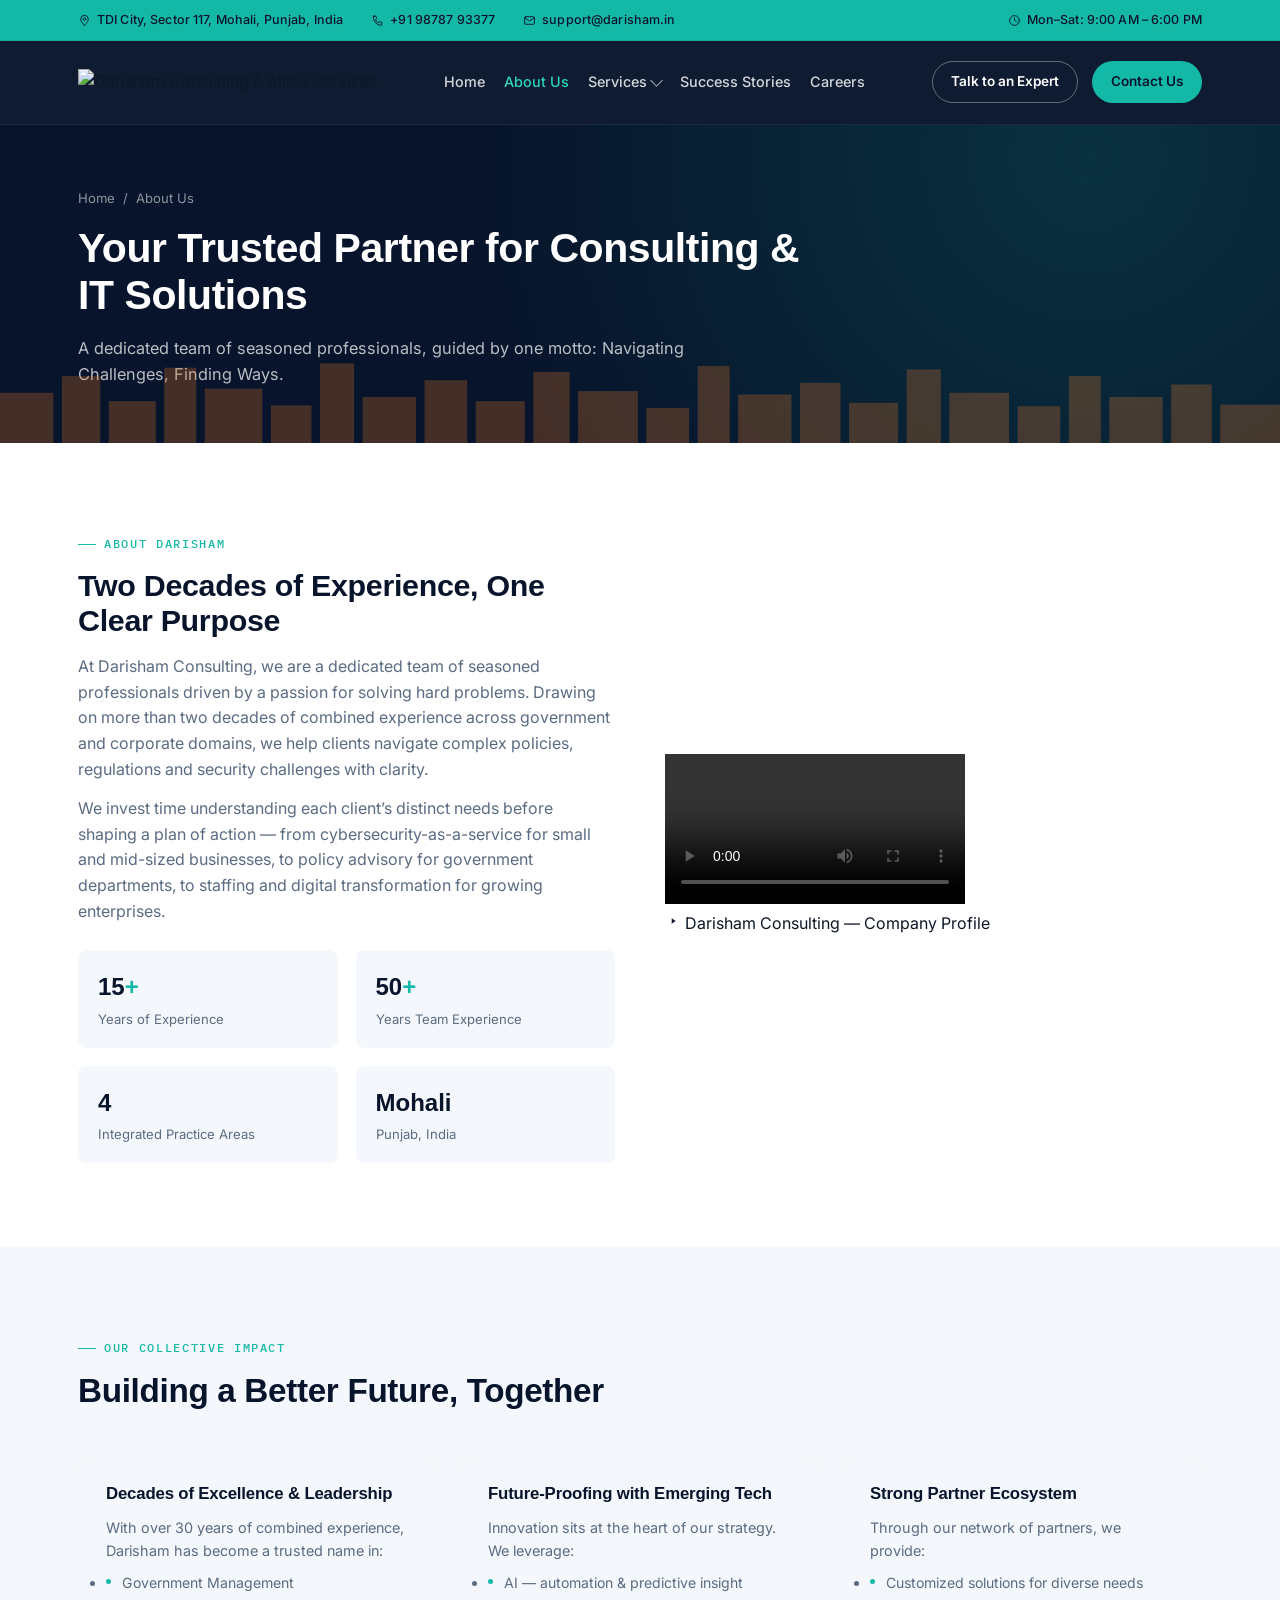
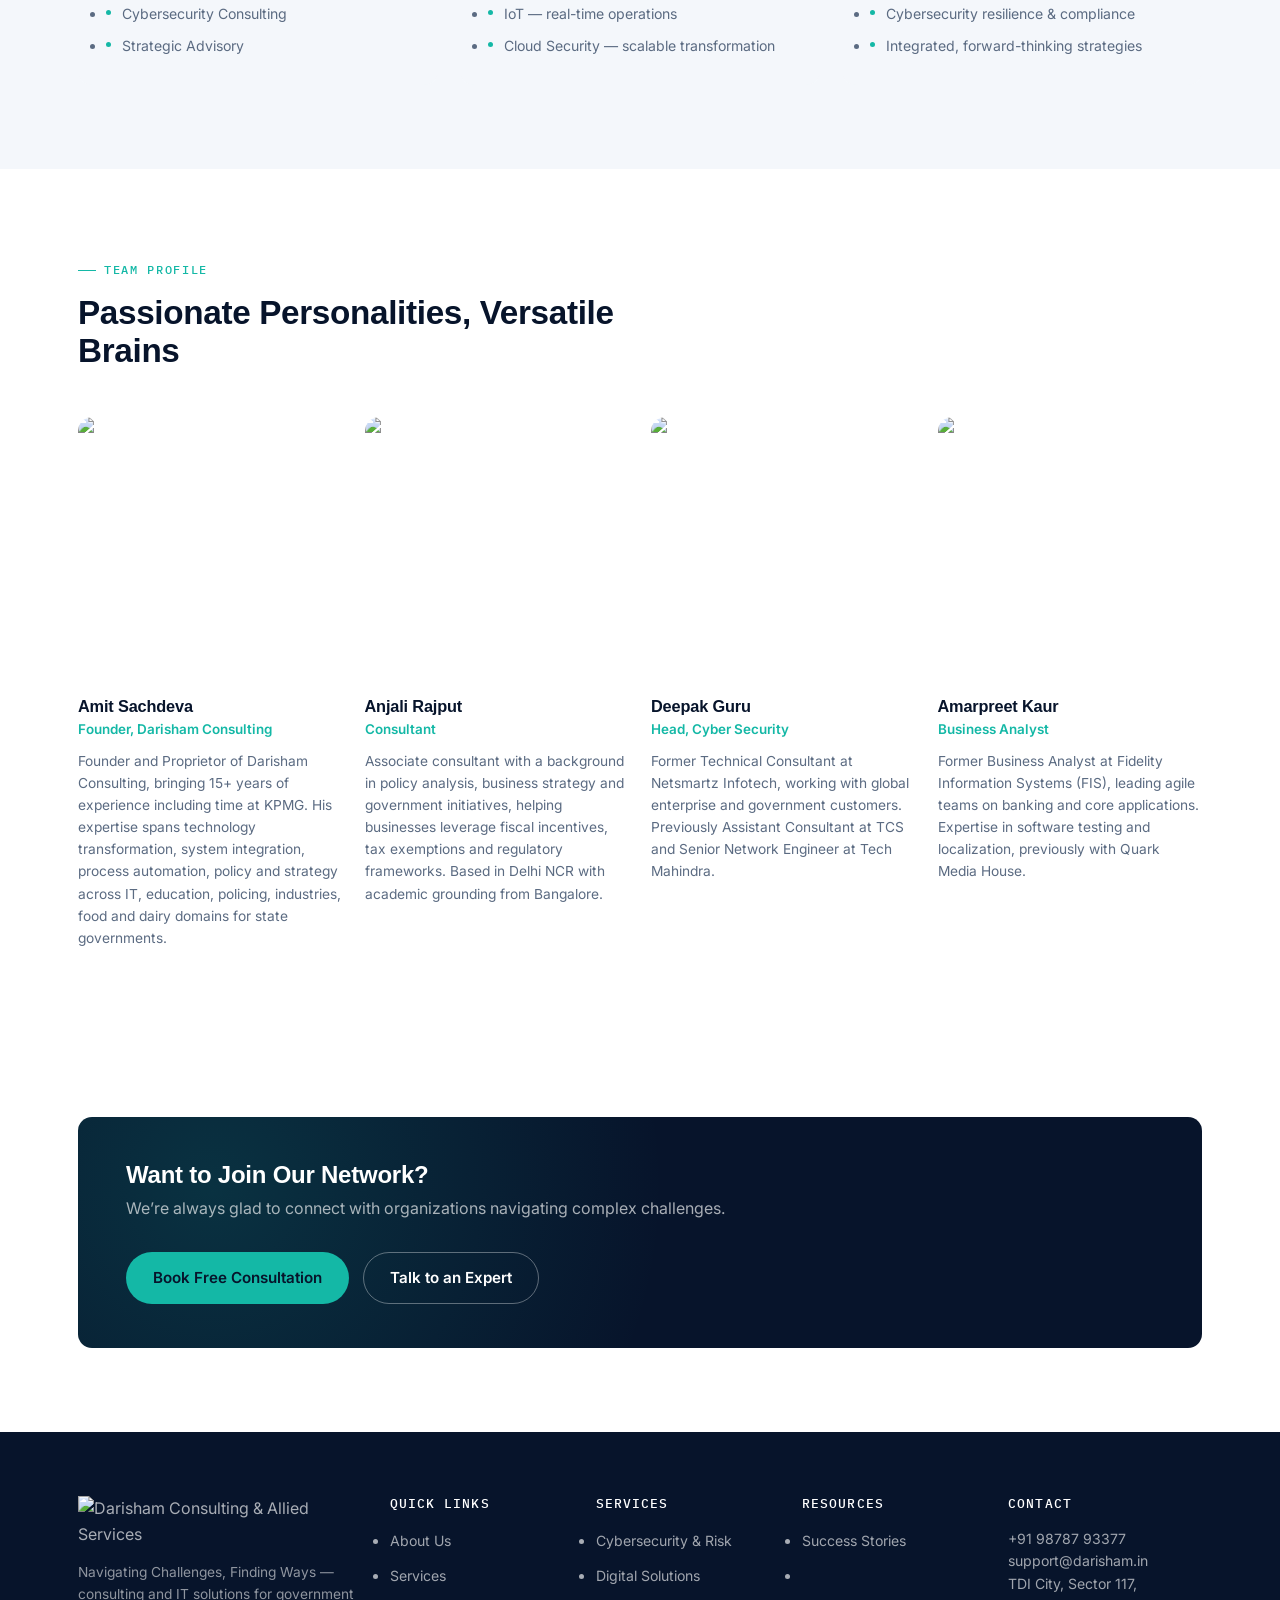
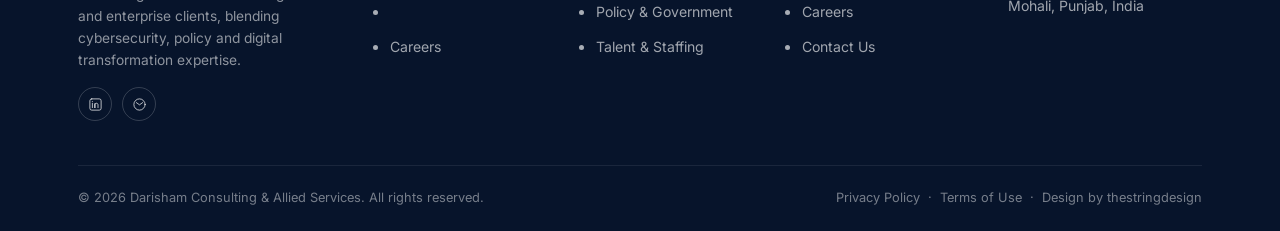
==== commit b0d6fe49: "Add files via upload" ====
--- a/about.html
+++ b/about.html
@@ -7,7 +7,7 @@
 <meta name="description" content="Learn about Darisham Consulting & Allied Services, our leadership team and our approach to government and enterprise consulting."/>
 <link rel="preconnect" href="https://fonts.googleapis.com">
 <link rel="preconnect" href="https://fonts.gstatic.com" crossorigin>
-<link href="https://fonts.googleapis.com/css2?family=Space+Grotesk:wght@500;600;700&family=Inter:wght@400;500;600;700&family=IBM+Plex+Mono:wght@400;500&display=swap" rel="stylesheet">
+<link href="https://fonts.googleapis.com/css2?family=Sora:wght@500;600;700;800&family=Inter:wght@400;500;600;700&family=IBM+Plex+Mono:wght@400;500&display=swap" rel="stylesheet">
 <link rel="stylesheet" href="assets/style.css"/>
 
 </head>
@@ -35,14 +35,10 @@
 <header class="site-header">
   <div class="wrap header-row">
     <a href="index.html" class="brand">
-      <span class="brand-mark"><svg width="22" height="22" viewBox="0 0 22 22" fill="none"><path d="M2 2h7.5C15 2 19 6.2 19 11s-4 9-9.5 9H2V2z" stroke="#ffffff" stroke-width="1.8"/><path d="M6.3 6.2v9.6" stroke="#2bd4bd" stroke-width="1.8" stroke-linecap="round"/></svg></span>
-      <span class="brand-text">
-        <span class="brand-name">DARISHAM</span><br/>
-        <span class="brand-sub">Consulting &amp; Allied Services</span>
-      </span>
+      <span class="brand-logo-img"><img src="assets/images/darisham-logo.png" alt="Darisham Consulting &amp; Allied Services" class="brand-logo"/></span>
     </a>
     <nav class="nav">
-      <ul class="nav-list"><li class=""><a href="index.html" class="nav-link">Home</a></li><li class="active"><a href="about.html" class="nav-link">About Us</a></li><li class=""><a href="services.html" class="nav-link">Services<span class="caret"></span></a><div class="dropdown"><a href="services-cybersecurity-risk.html"><strong>Cybersecurity & Risk Management</strong><span>VAPT, SOC, ERM & compliance</span></a><a href="services-digital-solutions.html"><strong>Digital Solutions & Enterprise Applications</strong><span>Jira, AI, portals & analytics</span></a><a href="services-policy-government.html"><strong>Policy & Government Advisory</strong><span>Policy, impact & advocacy</span></a><a href="services-staffing.html"><strong>Talent & Staffing Solutions</strong><span>Workforce planning & recruitment</span></a></div></li><li class=""><a href="industries.html" class="nav-link">Industries</a></li><li class=""><a href="success-stories.html" class="nav-link">Success Stories</a></li><li class=""><a href="insights.html" class="nav-link">Insights</a></li><li class=""><a href="careers.html" class="nav-link">Careers</a></li></ul>
+      <ul class="nav-list"><li class=""><a href="index.html" class="nav-link">Home</a></li><li class="active"><a href="about.html" class="nav-link">About Us</a></li><li class=""><a href="services.html" class="nav-link">Services<span class="caret"></span></a><div class="dropdown"><a href="services-cybersecurity-risk.html"><strong>Cybersecurity & Risk Management</strong><span>VAPT, SOC, ERM & compliance</span></a><a href="services-digital-solutions.html"><strong>Digital Solutions & Enterprise Applications</strong><span>Jira, AI, portals & analytics</span></a><a href="services-policy-government.html"><strong>Policy & Government Advisory</strong><span>Policy, impact & advocacy</span></a><a href="services-staffing.html"><strong>Talent & Staffing Solutions</strong><span>Workforce planning & recruitment</span></a></div></li><li class=""><a href="success-stories.html" class="nav-link">Success Stories</a></li><li class=""><a href="careers.html" class="nav-link">Careers</a></li></ul>
     </nav>
     <div class="header-cta">
       <a href="contact.html" class="btn btn-ghost btn-sm">Talk to an Expert</a>
@@ -52,7 +48,7 @@
   </div>
 </header>
 <div class="mobile-nav">
-  <a href="index.html">Home</a><a href="about.html">About Us</a><a href="services.html">Services</a><div class="sub"><a href="services-cybersecurity-risk.html">Cybersecurity & Risk Management</a><a href="services-digital-solutions.html">Digital Solutions & Enterprise Applications</a><a href="services-policy-government.html">Policy & Government Advisory</a><a href="services-staffing.html">Talent & Staffing Solutions</a></div><a href="industries.html">Industries</a><a href="success-stories.html">Success Stories</a><a href="insights.html">Insights</a><a href="careers.html">Careers</a>
+  <a href="index.html">Home</a><a href="about.html">About Us</a><a href="services.html">Services</a><div class="sub"><a href="services-cybersecurity-risk.html">Cybersecurity & Risk Management</a><a href="services-digital-solutions.html">Digital Solutions & Enterprise Applications</a><a href="services-policy-government.html">Policy & Government Advisory</a><a href="services-staffing.html">Talent & Staffing Solutions</a></div><a href="success-stories.html">Success Stories</a><a href="careers.html">Careers</a>
   <a href="contact.html" class="btn btn-primary">Contact Us</a>
 </div>
 <section class="page-hero">
@@ -62,7 +58,7 @@
     <p>A dedicated team of seasoned professionals, guided by one motto: Navigating Challenges, Finding Ways.</p>
   </div>
   <div class="page-hero-skyline"><svg viewBox="0 0 1200 110" preserveAspectRatio="none" xmlns="http://www.w3.org/2000/svg">
-  <g fill="#2bd4bd" opacity="0.5">
+  <g fill="#E87722" opacity="0.5">
     <rect x="0" y="50" width="50" height="60"/>
     <rect x="58" y="30" width="36" height="80"/>
     <rect x="102" y="60" width="44" height="50"/>
@@ -99,21 +95,26 @@
         <p style="color:var(--slate); margin-top:14px; font-size:1rem;">We invest time understanding each client&rsquo;s distinct needs before shaping a plan of action &mdash; from cybersecurity-as-a-service for small and mid-sized businesses, to policy advisory for government departments, to staffing and digital transformation for growing enterprises.</p>
         <div class="about-stats">
           <div class="stat"><div class="num">15<span>+</span></div><div class="label">Years of Experience</div></div>
-          <div class="stat"><div class="num">30<span>+</span></div><div class="label">Years Combined Leadership</div></div>
+          <div class="stat"><div class="num">50<span>+</span></div><div class="label">Years Team Experience</div></div>
           <div class="stat"><div class="num">4</div><div class="label">Integrated Practice Areas</div></div>
           <div class="stat"><div class="num">Mohali</div><div class="label">Punjab, India</div></div>
         </div>
       </div>
       <div class="reveal">
-        <svg viewBox="0 0 420 360" fill="none" style="width:100%;">
-          <rect x="10" y="10" width="400" height="340" rx="20" fill="var(--bg-soft)"/>
-          <circle cx="210" cy="180" r="120" stroke="var(--line)" stroke-width="1.5"/>
-          <path d="M90 240 C 130 190, 140 140, 200 130 S 290 150, 320 90" stroke="var(--teal-500)" stroke-width="2.5" fill="none" stroke-linecap="round"/>
-          <circle cx="90" cy="240" r="6" fill="var(--navy-900)"/>
-          <circle cx="200" cy="130" r="6" fill="var(--teal-500)"/>
-          <circle cx="320" cy="90" r="6" fill="var(--navy-900)"/>
-          <rect x="160" y="150" width="60" height="60" rx="14" fill="rgba(20,184,166,0.12)" stroke="var(--teal-500)"/>
-        </svg>
+        <div class="about-video-wrap">
+          <video
+            class="about-video"
+            controls
+            preload="metadata"
+          >
+            <source src="assets/company-profile.mp4" type="video/mp4"/>
+            Your browser does not support video playback.
+          </video>
+          <div class="about-video-label">
+            <svg viewBox="0 0 24 24" fill="none" width="16" height="16" stroke-width="1.8" stroke-linecap="round" stroke-linejoin="round"><circle cx="12" cy="12" r="9"/><polygon points="10 8 16 12 10 16 10 8" fill="currentColor" stroke="none"/></svg>
+            Darisham Consulting &mdash; Company Profile
+          </div>
+        </div>
       </div>
     </div>
   </div>
@@ -161,25 +162,25 @@
     </div>
     <div class="lead-grid">
       <div class="lead-card reveal">
-        <div class="avatar avatar-photo"><img src="assets/images/team-1.jpg" alt="Amit Sachdeva" loading="lazy"/></div>
+        <div class="avatar avatar-photo blazer-photo"><img src="assets/images/team-1.png" alt="Amit Sachdeva" loading="lazy"/><div class="blazer-overlay"></div></div>
         <h4>Amit Sachdeva</h4>
         <div class="role">Founder, Darisham Consulting</div>
         <p class="bio">Founder and Proprietor of Darisham Consulting, bringing 15+ years of experience including time at KPMG. His expertise spans technology transformation, system integration, process automation, policy and strategy across IT, education, policing, industries, food and dairy domains for state governments.</p>
       </div>
       <div class="lead-card reveal">
-        <div class="avatar avatar-photo"><img src="assets/images/team-222.webp" alt="Anjali Rajput" loading="lazy"/></div>
+        <div class="avatar avatar-photo blazer-photo"><img src="assets/images/team-222.png" alt="Anjali Rajput" loading="lazy"/><div class="blazer-overlay"></div></div>
         <h4>Anjali Rajput</h4>
         <div class="role">Consultant</div>
         <p class="bio">Associate consultant with a background in policy analysis, business strategy and government initiatives, helping businesses leverage fiscal incentives, tax exemptions and regulatory frameworks. Based in Delhi NCR with academic grounding from Bangalore.</p>
       </div>
       <div class="lead-card reveal">
-        <div class="avatar avatar-photo"><img src="assets/images/team-33.webp" alt="Deepak Guru" loading="lazy"/></div>
+        <div class="avatar avatar-photo blazer-photo"><img src="assets/images/team-33.png" alt="Deepak Guru" loading="lazy"/><div class="blazer-overlay"></div></div>
         <h4>Deepak Guru</h4>
         <div class="role">Head, Cyber Security</div>
         <p class="bio">Former Technical Consultant at Netsmartz Infotech, working with global enterprise and government customers. Previously Assistant Consultant at TCS and Senior Network Engineer at Tech Mahindra.</p>
       </div>
       <div class="lead-card reveal">
-        <div class="avatar avatar-photo"><img src="assets/images/team-4.webp" alt="Amarpreet Kaur" loading="lazy"/></div>
+        <div class="avatar avatar-photo blazer-photo"><img src="assets/images/team-4.png" alt="Amarpreet Kaur" loading="lazy"/><div class="blazer-overlay"></div></div>
         <h4>Amarpreet Kaur</h4>
         <div class="role">Business Analyst</div>
         <p class="bio">Former Business Analyst at Fidelity Information Systems (FIS), leading agile teams on banking and core applications. Expertise in software testing and localization, previously with Quark Media House.</p>
@@ -205,8 +206,7 @@
     <div class="footer-grid">
       <div class="footer-brand">
         <a href="index.html" class="brand">
-          <span class="brand-mark"><svg width="22" height="22" viewBox="0 0 22 22" fill="none"><path d="M2 2h7.5C15 2 19 6.2 19 11s-4 9-9.5 9H2V2z" stroke="#ffffff" stroke-width="1.8"/><path d="M6.3 6.2v9.6" stroke="#2bd4bd" stroke-width="1.8" stroke-linecap="round"/></svg></span>
-          <span><span class="brand-name">DARISHAM</span></span>
+          <span class="brand-logo-img"><img src="assets/images/darisham-logo.png" alt="Darisham Consulting &amp; Allied Services" class="brand-logo"/></span>
         </a>
         <p class="about">Navigating Challenges, Finding Ways &mdash; consulting and IT solutions for government and enterprise clients, blending cybersecurity, policy and digital transformation expertise.</p>
         <div class="social-row">
@@ -219,7 +219,7 @@
         <ul>
           <li><a href="about.html">About Us</a></li>
           <li><a href="services.html">Services</a></li>
-          <li><a href="industries.html">Industries</a></li>
+          <li></li>
           <li><a href="careers.html">Careers</a></li>
         </ul>
       </div>
@@ -236,7 +236,7 @@
         <h5>Resources</h5>
         <ul>
           <li><a href="success-stories.html">Success Stories</a></li>
-          <li><a href="insights.html">Insights</a></li>
+          <li></li>
           <li><a href="careers.html">Careers</a></li>
           <li><a href="contact.html">Contact Us</a></li>
         </ul>
--- a/assets/style.css
+++ b/assets/style.css
@@ -40,6 +40,7 @@
   background: var(--white);
   line-height: 1.6;
   -webkit-font-smoothing: antialiased;
+  padding-top: 124px; /* topbar 40px + header 84px */
 }
 img { max-width: 100%; display: block; }
 a { color: inherit; text-decoration: none; }
@@ -120,11 +121,51 @@
 .btn-sm { padding: 9px 18px; font-size: 0.85rem; }
 
 /* ---------- Header ---------- */
+.topbar {
+  position: fixed;
+  top: 0;
+  left: 0;
+  right: 0;
+  z-index: 210;
+  background: var(--teal-500);
+  color: var(--navy-900);
+  font-size: 0.78rem;
+  font-weight: 500;
+  letter-spacing: 0.01em;
+  border-bottom: 1px solid rgba(0,0,0,0.08);
+}
+.topbar-inner {
+  display: flex;
+  align-items: center;
+  gap: 28px;
+  height: 40px;
+  flex-wrap: nowrap;
+  overflow: hidden;
+}
+.topbar-item {
+  display: flex;
+  align-items: center;
+  gap: 6px;
+  color: var(--navy-900);
+  text-decoration: none;
+  white-space: nowrap;
+  flex-shrink: 0;
+  transition: opacity 0.15s;
+}
+.topbar-item:hover { opacity: 0.75; }
+.topbar-item svg {
+  width: 13px; height: 13px;
+  stroke: var(--navy-900);
+  flex-shrink: 0;
+}
+.topbar-hours { margin-left: auto; }
 .site-header {
-  position: sticky;
-  top: 0;
+  position: fixed;
+  top: 40px;
+  left: 0;
+  right: 0;
   z-index: 200;
-  background: rgba(7, 20, 43, 0.92);
+  background: rgba(7, 20, 43, 0.97);
   backdrop-filter: blur(10px);
   border-bottom: 1px solid rgba(255,255,255,0.08);
 }
@@ -545,7 +586,11 @@
   .nav-list, .header-cta .btn-ghost { display: none; }
   .nav-toggle { display: flex; }
   .header-row { height: 76px; }
-  .mobile-nav { top: 76px; }
+  .mobile-nav { top: 116px; } /* 40 topbar + 76 header */
+  .site-header { top: 40px; }
+  body { padding-top: 116px; }
+  /* Hide address on mid screens */
+  .topbar-item:first-child { display: none; }
 }
 @media (max-width: 1000px) {
   .svc-grid { grid-template-columns: repeat(2, 1fr); }
@@ -582,6 +627,13 @@
   .hero-icon-panel { width: 96px; height: 96px; border-radius: 18px; }
   .hero-icon-panel svg { width: 54px; height: 54px; }
   .map-frame iframe { height: 240px; }
+  /* Topbar: show only phone + email on mobile */
+  .topbar-inner { gap: 16px; justify-content: center; }
+  .topbar-item:first-child,
+  .topbar-hours { display: none; }
+  .site-header { top: 40px; }
+  .mobile-nav { top: 106px; } /* 40 topbar + 66 header */
+  body { padding-top: 106px; }
 }
 @media (max-width: 480px) {
   .wrap { padding: 0 18px; }
@@ -599,7 +651,7 @@
 /* Mobile nav drawer */
 .mobile-nav {
   display: none;
-  position: fixed; inset: 0; top: 84px;
+  position: fixed; inset: 0; top: 124px;
   background: var(--navy-900);
   z-index: 190;
   padding: 24px 28px;
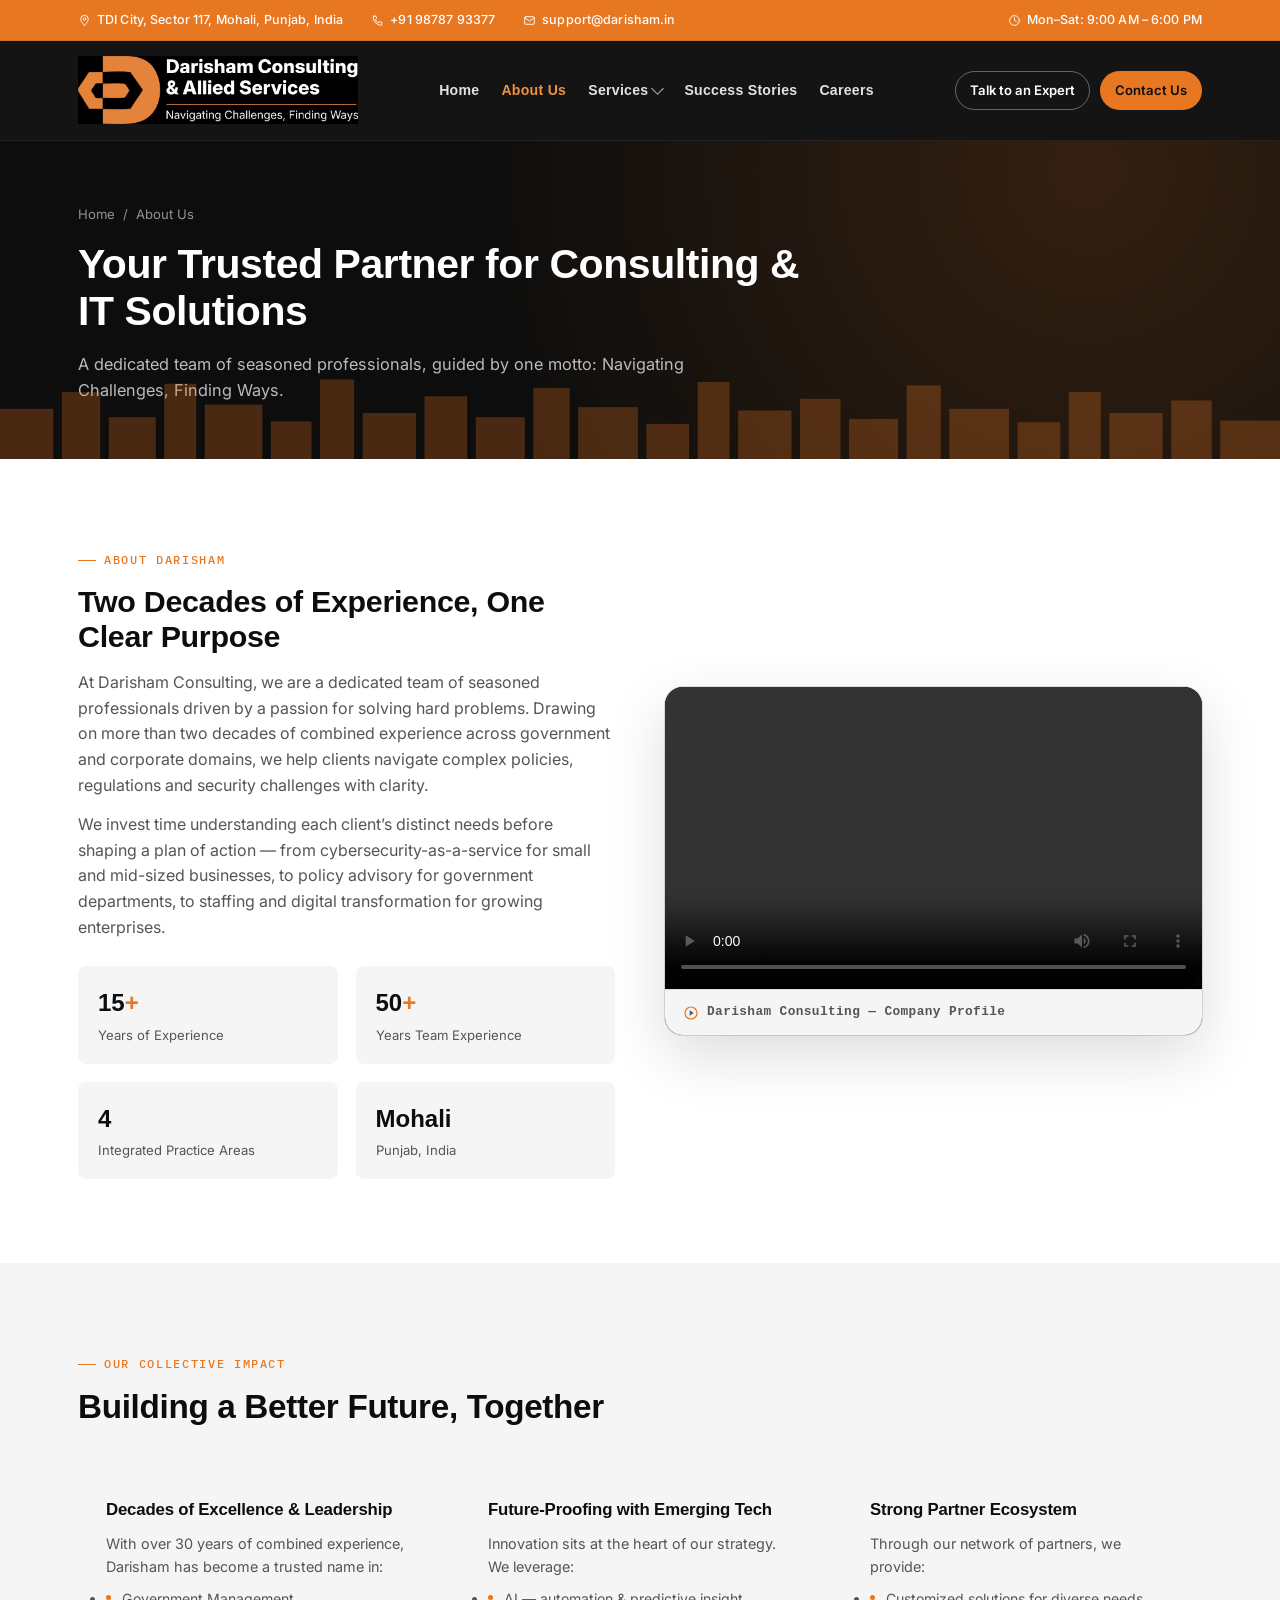
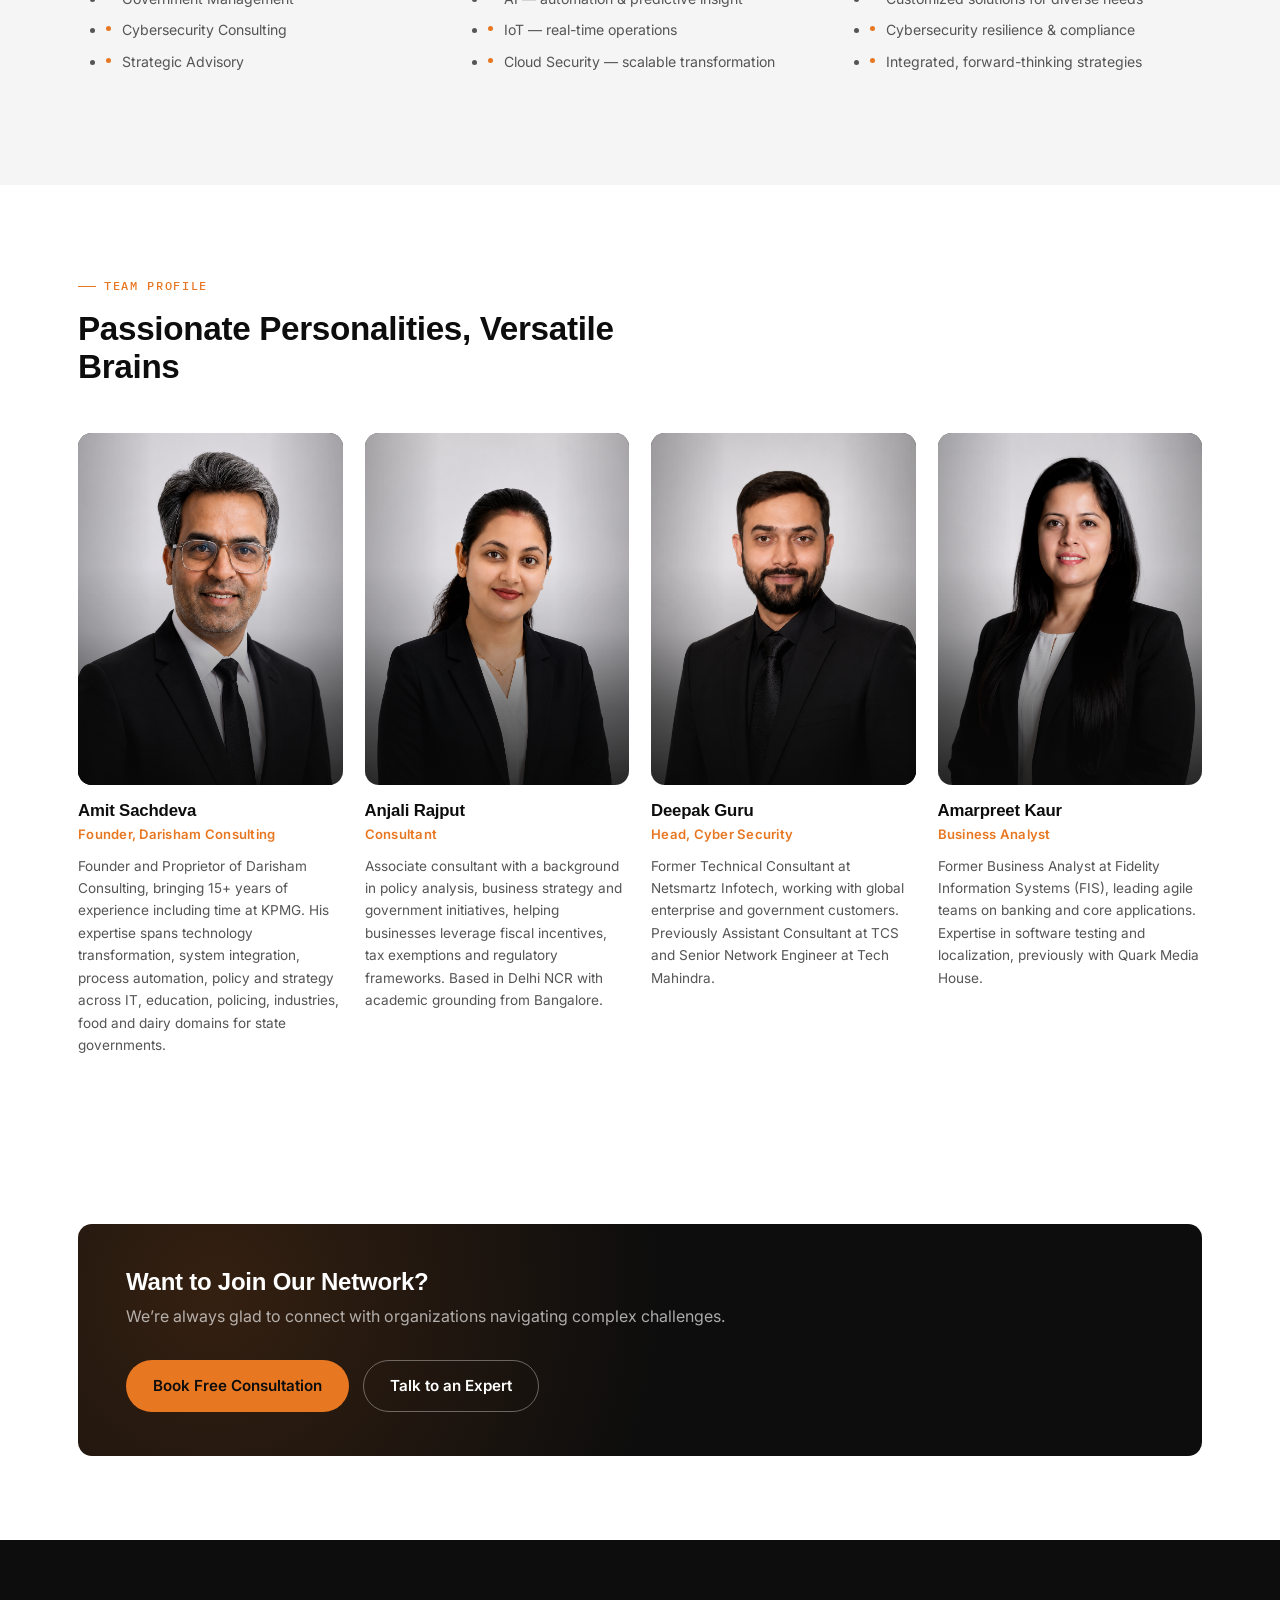
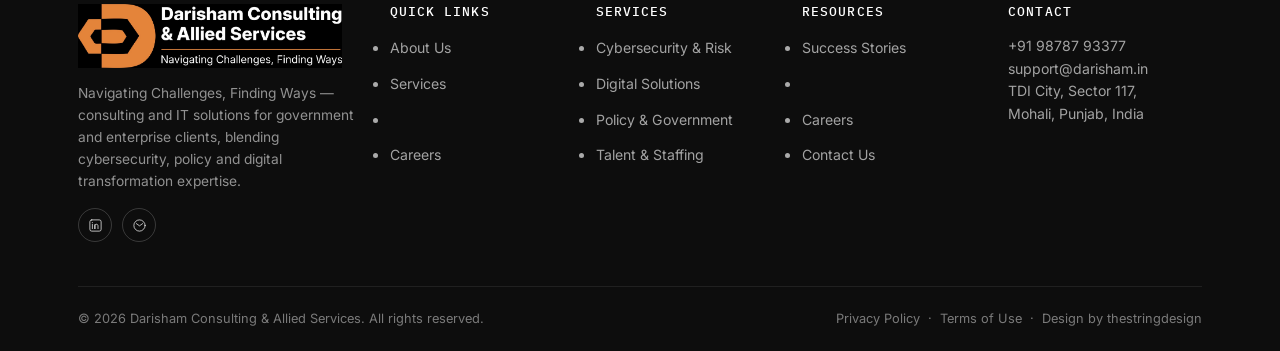
==== commit ddfbd7fa: "Add files via upload" ====
--- a/about.html
+++ b/about.html
@@ -187,7 +187,8 @@
       </div>
     </div>
   </div>
-</section><section class="section">
+</section>
+<section class="section cta-section">
   <div class="wrap">
     <div class="cta-banner reveal">
       <div>
--- a/assets/style.css
+++ b/assets/style.css
@@ -4,31 +4,31 @@
    ========================================================= */
 
 :root {
-  --navy-900: #07142b;
-  --navy-800: #0a1f3d;
-  --navy-700: #112c52;
-  --navy-600: #1a3b69;
-  --teal-500: #14b8a6;
-  --teal-400: #2bd4bd;
-  --teal-100: #d4f5ef;
-  --ink: #0e1726;
-  --slate: #5b6b82;
-  --slate-light: #8593a6;
-  --bg-soft: #f4f7fb;
-  --bg-soft-2: #eef2f8;
-  --line: #e3e8f0;
+  --navy-900: #0d0d0d;
+  --navy-800: #181818;
+  --navy-700: #242424;
+  --navy-600: #333333;
+  --teal-500: #E87722;
+  --teal-400: #f09040;
+  --teal-100: #fde8d0;
+  --ink: #111111;
+  --slate: #555555;
+  --slate-light: #888888;
+  --bg-soft: #f5f5f5;
+  --bg-soft-2: #eeeeee;
+  --line: #e0e0e0;
   --white: #ffffff;
   --gold: #d6a23c;
 
-  --font-display: "Space Grotesk", "Segoe UI", sans-serif;
+  --font-display: "Sora", "Segoe UI", sans-serif;
   --font-body: "Inter", "Segoe UI", sans-serif;
   --font-mono: "IBM Plex Mono", monospace;
 
   --container: 1180px;
   --radius: 14px;
   --radius-sm: 8px;
-  --shadow-card: 0 16px 40px -20px rgba(7, 20, 43, 0.25);
-  --shadow-soft: 0 8px 24px -12px rgba(7, 20, 43, 0.18);
+  --shadow-card: 0 16px 40px -20px rgba(0,0,0,0.22);
+  --shadow-soft: 0 8px 24px -12px rgba(0,0,0,0.15);
 }
 
 * { box-sizing: border-box; }
@@ -40,7 +40,7 @@
   background: var(--white);
   line-height: 1.6;
   -webkit-font-smoothing: antialiased;
-  padding-top: 124px; /* topbar 40px + header 84px */
+  padding-top: 140px; /* topbar 40px + header 100px */
 }
 img { max-width: 100%; display: block; }
 a { color: inherit; text-decoration: none; }
@@ -118,7 +118,7 @@
   border-color: var(--line);
 }
 .btn-outline-dark:hover { border-color: var(--navy-900); transform: translateY(-2px); }
-.btn-sm { padding: 9px 18px; font-size: 0.85rem; }
+.btn-sm { padding: 8px 14px; font-size: 0.82rem; }
 
 /* ---------- Header ---------- */
 .topbar {
@@ -128,7 +128,7 @@
   right: 0;
   z-index: 210;
   background: var(--teal-500);
-  color: var(--navy-900);
+  color: var(--white);
   font-size: 0.78rem;
   font-weight: 500;
   letter-spacing: 0.01em;
@@ -146,16 +146,16 @@
   display: flex;
   align-items: center;
   gap: 6px;
-  color: var(--navy-900);
+  color: var(--white);
   text-decoration: none;
   white-space: nowrap;
   flex-shrink: 0;
   transition: opacity 0.15s;
 }
-.topbar-item:hover { opacity: 0.75; }
+.topbar-item:hover { opacity: 0.8; }
 .topbar-item svg {
   width: 13px; height: 13px;
-  stroke: var(--navy-900);
+  stroke: var(--white);
   flex-shrink: 0;
 }
 .topbar-hours { margin-left: auto; }
@@ -165,7 +165,7 @@
   left: 0;
   right: 0;
   z-index: 200;
-  background: rgba(7, 20, 43, 0.97);
+  background: rgba(13,13,13,0.97);
   backdrop-filter: blur(10px);
   border-bottom: 1px solid rgba(255,255,255,0.08);
 }
@@ -173,33 +173,43 @@
   display: flex;
   align-items: center;
   justify-content: space-between;
-  height: 84px;
+  height: 100px;
   gap: 16px;
 }
 .brand { display: flex; align-items: center; gap: 10px; flex-shrink: 0; min-width: 0; }
-.brand-mark {
-  width: 42px; height: 42px;
-  border-radius: 10px;
-  display: grid; place-items: center;
-  background: linear-gradient(135deg, var(--teal-500), var(--navy-600));
-  flex-shrink: 0;
+.brand-logo-img { display: flex; align-items: center; flex-shrink: 0; }
+.brand-logo-img img { height: 78px; width: auto; display: block; object-fit: contain; max-width: 280px; }
+.brand-tagline {
+    color: rgba(255,255,255,0.85);
+    font-size: 0.78rem;
+    font-family: var(--font-body);
+    letter-spacing: 0.02em;
+    text-transform: none;
+    white-space: nowrap;
+    border-left: 1px solid rgba(255,255,255,0.20);
+    padding-left: 12px;
+    margin-left: 10px;
+    line-height: 1.3;
 }
 .brand-text { min-width: 0; white-space: nowrap; }
 .brand-name { color: var(--white); font-family: var(--font-display); font-weight: 700; font-size: 1.18rem; line-height: 1.1; white-space: nowrap; }
 .brand-sub { color: var(--slate-light); font-size: 0.6rem; letter-spacing: 0.1em; text-transform: uppercase; font-family: var(--font-mono); white-space: nowrap; display: block; }
 
-.nav { display: flex; align-items: center; gap: 22px; min-width: 0; flex-shrink: 1; }
-.nav-list { display: flex; align-items: center; gap: 19px; list-style: none; flex-wrap: nowrap; }
+.nav { display: flex; align-items: center; gap: 16px; min-width: 0; flex-shrink: 1; }
+.nav-list { display: flex; align-items: center; gap: 18px; list-style: none; flex-wrap: nowrap; }
 .nav-list > li { position: relative; flex-shrink: 0; }
 .nav-list a.nav-link {
-  color: rgba(255,255,255,0.82);
-  font-size: 0.9rem;
-  font-weight: 500;
+  color: rgba(255,255,255,0.88);
+  font-size: 0.88rem;
+  font-weight: 600;
+  font-family: var(--font-display);
+  letter-spacing: 0.02em;
   display: inline-flex;
   align-items: center;
   gap: 5px;
-  padding: 8px 0;
+  padding: 8px 2px;
   white-space: nowrap;
+  transition: color 0.18s;
 }
 .nav-list a.nav-link:hover, .nav-list li.active > a.nav-link { color: var(--teal-400); }
 .caret { width: 9px; height: 9px; border-right: 1.6px solid currentColor; border-bottom: 1.6px solid currentColor; transform: rotate(45deg); margin-top: -3px; opacity: .8; flex-shrink: 0; }
@@ -232,33 +242,169 @@
 .dropdown a:hover { background: var(--bg-soft); color: var(--navy-900); }
 .dropdown a span { display: block; font-size: 0.76rem; color: var(--slate); font-weight: 400; margin-top: 2px; white-space: normal; }
 
-.header-cta { display: flex; align-items: center; gap: 14px; flex-shrink: 0; }
+.header-cta { display: flex; align-items: center; gap: 10px; flex-shrink: 0; }
 .nav-toggle { display: none; flex-direction: column; gap: 5px; background: none; border: none; cursor: pointer; padding: 6px; flex-shrink: 0; }
 .nav-toggle span { width: 24px; height: 2px; background: var(--white); border-radius: 2px; }
 
 /* ---------- Hero ---------- */
-.hero {
-  background: radial-gradient(circle at 80% 0%, rgba(20,184,166,0.16), transparent 55%), var(--navy-900);
+/* ── Hero — full-width background image with text overlay ── */
+.hero-fullbg {
+  position: relative;
   color: var(--white);
-  padding: 86px 0 70px;
+  padding: 100px 0 80px;
   overflow: hidden;
+  min-height: 600px;
+  display: flex;
+  align-items: center;
+}
+
+/* Background image layer */
+.hero-bg-img {
+  position: absolute;
+  inset: 0;
+  background-size: cover;
+  background-position: center 40%;
+  background-repeat: no-repeat;
+  z-index: 0;
+}
+
+/* Dark overlay — heavy on left for text readability, lighter on right to show city */
+.hero-bg-overlay {
+  position: absolute;
+  inset: 0;
+  z-index: 1;
+  background:
+    linear-gradient(to right,
+      rgba(10,10,10,0.90) 0%,
+      rgba(10,10,10,0.75) 40%,
+      rgba(10,10,10,0.45) 65%,
+      rgba(10,10,10,0.15) 85%,
+      rgba(10,10,10,0.05) 100%
+    ),
+    linear-gradient(to top,
+      rgba(10,10,10,0.5) 0%,
+      transparent 40%
+    );
+}
+
+/* Content sits above both layers */
+.hero-content {
   position: relative;
-}
-.hero .wrap { display: grid; grid-template-columns: 1.05fr 0.95fr; gap: 50px; align-items: center; position: relative; z-index: 2; }
-.hero h1 { font-size: clamp(2.1rem, 3.6vw, 3.05rem); color: var(--white); font-weight: 600; }
-.hero h1 .accent { color: var(--teal-400); }
-.hero p.lead { color: rgba(255,255,255,0.72); font-size: 1.05rem; margin-top: 20px; max-width: 540px; }
-.hero-actions { display: flex; gap: 14px; margin-top: 32px; flex-wrap: wrap; }
-.hero-stats { display: grid; grid-template-columns: repeat(4, auto); gap: 36px; margin-top: 56px; padding-top: 28px; border-top: 1px solid rgba(255,255,255,0.12); }
-.hero-stat .num { font-family: var(--font-display); font-size: 1.7rem; font-weight: 700; color: var(--white); }
+  z-index: 2;
+  width: 100%;
+}
+
+/* Text column — max 55% so city shows on right */
+.hero-text {
+  max-width: 58%;
+}
+
+.hero .wrap,
+.hero-fullbg .wrap { display: block; position: relative; z-index: 2; }
+.hero h1,
+.hero-fullbg h1 { font-size: clamp(2rem, 3.4vw, 2.9rem); color: var(--white); font-weight: 700; line-height: 1.18; }
+.hero-fullbg h1 .accent { color: var(--teal-400); }
+.hero-fullbg p.lead { color: rgba(255,255,255,0.78); font-size: 1rem; margin-top: 18px; max-width: 500px; line-height: 1.7; }
+.hero-actions { display: flex; gap: 14px; margin-top: 30px; flex-wrap: wrap; }
+.hero-stats {
+  display: flex;
+  gap: 0;
+  margin-top: 44px;
+  padding-top: 20px;
+  border-top: 1px solid rgba(255,255,255,0.14);
+  flex-wrap: nowrap;
+  align-items: flex-start;
+}
+.hero-stat {
+  padding-right: 24px;
+  margin-right: 24px;
+  border-right: 1px solid rgba(255,255,255,0.12);
+  flex-shrink: 0;
+}
+.hero-stat:last-child { border-right: none; margin-right: 0; padding-right: 0; }
+.hero-stat .num { font-family: var(--font-display); font-size: 1.5rem; font-weight: 800; color: var(--white); line-height: 1; white-space: nowrap; }
 .hero-stat .num span { color: var(--teal-400); }
-.hero-stat .label { font-size: 0.78rem; color: rgba(255,255,255,0.58); margin-top: 2px; }
-
+.hero-stat .label { font-size: 0.68rem; color: rgba(255,255,255,0.55); margin-top: 4px; text-transform: uppercase; letter-spacing: 0.04em; white-space: nowrap; }
+
+/* Keep eyebrow style */
+.eyebrow.on-dark,
+.hero-fullbg .eyebrow { color: var(--teal-400); }
+
+/* ── Hero bleed image — fades into dark background (legacy, unused) ── */
 .hero-visual { position: relative; }
-.pathway-svg { width: 100%; height: auto; }
+
+.hero-blend-wrap {
+  position: relative;
+  width: 100%;
+  min-height: 420px;
+  display: flex;
+  align-items: flex-end;
+}
+
+/* The actual photo — masked to bleed into bg on left + bottom */
+.hero-blend-img {
+  position: absolute;
+  inset: 0;
+  width: 100%;
+  height: 100%;
+  object-fit: cover;
+  object-position: center top;
+  display: block;
+  /* Fade left edge into hero bg, fade bottom too */
+  -webkit-mask-image:
+    linear-gradient(to right,  transparent 0%, black 30%),
+    linear-gradient(to top,    transparent 0%, black 20%);
+  -webkit-mask-composite: destination-in;
+  mask-image:
+    linear-gradient(to right,  transparent 0%, black 30%),
+    linear-gradient(to top,    transparent 0%, black 20%);
+  mask-composite: intersect;
+  border-radius: 0;
+}
+
+/* Fallback stat panel shown when image fails / not uploaded yet */
+.hero-stat-panel {
+  position: relative;
+  z-index: 2;
+  width: 100%;
+  display: grid;
+  grid-template-columns: 1fr 1fr;
+  gap: 16px;
+  padding: 24px;
+}
+.hsp-card {
+  background: rgba(255,255,255,0.04);
+  border: 1px solid rgba(255,255,255,0.1);
+  border-radius: 14px;
+  padding: 22px 18px;
+  backdrop-filter: blur(8px);
+}
+.hsp-card.accent {
+  background: rgba(232,119,34,0.1);
+  border-color: rgba(232,119,34,0.3);
+}
+.hsp-num {
+  font-family: var(--font-display);
+  font-size: 2rem;
+  font-weight: 800;
+  color: var(--white);
+  line-height: 1;
+}
+.hsp-card.accent .hsp-num { color: var(--teal-500); }
+.hsp-num span { color: var(--teal-500); }
+.hsp-card.accent .hsp-num span { color: var(--white); }
+.hsp-label {
+  font-size: 0.75rem;
+  color: rgba(255,255,255,0.5);
+  margin-top: 6px;
+  line-height: 1.4;
+}
+
+/* Hide fallback panel when real image loads */
+.hero-blend-img:not([style*="display:none"]) ~ .hero-stat-panel { display: none; }
 
 .page-hero {
-  background: radial-gradient(circle at 85% 10%, rgba(20,184,166,0.18), transparent 55%), var(--navy-900);
+  background: radial-gradient(circle at 85% 10%, rgba(232,119,34,0.18), transparent 55%), var(--navy-900);
   color: var(--white);
   padding: 64px 0 56px;
   text-align: left;
@@ -276,12 +422,132 @@
 .hero-icon-panel svg { width: 76px; height: 76px; }
 
 /* ---------- Trust strip ---------- */
-.trust { background: var(--navy-800); padding: 30px 0; border-top: 1px solid rgba(255,255,255,0.06); }
-.trust .wrap { display: flex; align-items: center; gap: 34px; flex-wrap: wrap; justify-content: space-between; }
-.trust-label { font-family: var(--font-mono); font-size: 0.7rem; letter-spacing: 0.14em; text-transform: uppercase; color: rgba(255,255,255,0.5); white-space: nowrap; }
-.trust-logos { display: flex; gap: 38px; flex-wrap: wrap; align-items: center; flex: 1; justify-content: flex-end; }
-.logo-chip { color: rgba(255,255,255,0.82); font-family: var(--font-display); font-weight: 700; font-size: 1.02rem; letter-spacing: 0.01em; display: flex; align-items: center; gap: 6px; opacity: 0.85; }
-.logo-chip small { display: block; font-family: var(--font-mono); font-size: 0.56rem; letter-spacing: 0.1em; color: rgba(255,255,255,0.4); font-weight: 400; }
+
+.trust {
+    background: #ffffff;
+    padding: 0;
+    border-top: 1px solid var(--line);
+    border-bottom: 1px solid var(--line);
+}
+
+.trust .wrap {
+    display: flex;
+    align-items: center;
+    gap: 0;
+    overflow: hidden;
+    padding: 0;
+}
+
+/* Remove Trusted By text */
+.trust-label {
+    display: none;
+}
+
+.trust-logos {
+    display: flex;
+    flex: 1;
+    overflow: hidden;
+    position: relative;
+    height: 130px; /* Increased */
+    align-items: center;
+}
+
+.trust-scroll {
+    animation: trust-marquee 35s linear infinite;
+    display: flex;
+    align-items: center;
+    gap: 40px; /* spacing between logos */
+    width: max-content;
+}
+
+.trust-scroll:hover {
+    animation-play-state: paused;
+}
+.trust-label {
+    font-family: var(--font-mono);
+    font-size: 0.65rem;
+    letter-spacing: 0.14em;
+    text-transform: uppercase;
+    color: var(--slate);
+    white-space: nowrap;
+    flex-shrink: 0;
+    padding: 0 28px;
+    border-right: 1px solid var(--line);
+    height: 130px; /* match logo area */
+    display: flex;
+    align-items: center;
+    justify-content: center;
+}
+
+.logo-chip {
+    display: flex;
+    align-items: center;
+    justify-content: center;
+    min-width: 220px;
+    height: 110px;
+    padding: 15px 20px;
+    flex-shrink: 0;    
+}
+
+.logo-chip img {
+    max-width: 180px;
+    max-height: 90px;
+    width: auto;
+    height: auto;
+    object-fit: contain;
+}
+
+.logo-chip img.tall-logo {
+    max-height: 105px;
+}
+
+
+@keyframes trust-marquee {
+  0%   { transform: translateX(0); }
+  100% { transform: translateX(-50%); }
+}
+.logo-chip{
+    display:flex;
+    align-items:center;
+    justify-content:center;
+    min-width:240;
+    height:140px;
+    padding:15px 25px;
+    background:#fff;
+    border-right:1px solid rgba(0,0,0,.08);
+}
+
+.logo-chip img{
+    max-width:180px;
+    max-height:90px;
+    width:auto;
+    height:auto;
+    object-fit:contain;
+    filter:grayscale(100%);
+    transition:.3s;
+}
+
+.logo-chip img:hover{
+    filter:none;
+    transform:scale(1.05);
+}.logo-chip strong {
+  font-family: var(--font-display);
+  font-weight: 800;
+  font-size: 0.95rem;
+  color: var(--ink);
+  letter-spacing: -0.01em;
+  line-height: 1.2;
+}
+.logo-chip small {
+  font-size: 0.55rem;
+  letter-spacing: 0.12em;
+  text-transform: uppercase;
+  color: var(--slate);
+  font-family: var(--font-mono);
+  font-weight: 500;
+  line-height: 1;
+}
+
 
 /* ---------- Sections generic ---------- */
 .section { padding: 84px 0; }
@@ -295,6 +561,41 @@
 
 /* ---------- Services grid ---------- */
 .svc-grid { display: grid; grid-template-columns: repeat(4, 1fr); gap: 22px; }
+.svc-scroll-wrap {
+  overflow-x: auto;
+  overflow-y: hidden;
+  -webkit-overflow-scrolling: touch;
+  padding-bottom: 8px;
+  scrollbar-width: thin;
+  scrollbar-color: var(--teal-500) #e8e8e8;
+  cursor: grab;
+}
+.svc-scroll-wrap:active { cursor: grabbing; }
+.svc-scroll-wrap::-webkit-scrollbar { height: 6px; display: block; }
+.svc-scroll-wrap::-webkit-scrollbar-thumb { background: var(--teal-500); border-radius: 4px; }
+.svc-scroll-wrap::-webkit-scrollbar-track { background: #e8e8e8; border-radius: 4px; }
+.svc-grid-scroll { display: flex !important; flex-wrap: nowrap !important; gap: 22px; width: max-content !important; align-items: stretch; padding: 4px 2px 8px; grid-template-columns: unset !important; }
+.svc-grid-scroll .svc-card { width: 264px; flex-shrink: 0; display: flex; flex-direction: column; }
+.case-scroll-wrap {
+  overflow-x: auto;
+  overflow-y: hidden;
+  -webkit-overflow-scrolling: touch;
+  padding-bottom: 0;
+  scrollbar-width: thin;
+  scrollbar-color: var(--teal-500) #e8e8e8;
+  cursor: grab;
+  /* Ensure inner content doesn't wrap */
+  white-space: nowrap;
+}
+.case-scroll-wrap > * {
+  white-space: normal;
+}
+.case-scroll-wrap:active { cursor: grabbing; }
+.case-scroll-wrap::-webkit-scrollbar { height: 6px; display: block; }
+.case-scroll-wrap::-webkit-scrollbar-thumb { background: var(--teal-500); border-radius: 4px; }
+.case-scroll-wrap::-webkit-scrollbar-track { background: #e8e8e8; border-radius: 4px; }
+.case-grid-scroll { display: flex !important; flex-wrap: nowrap !important; gap: 22px; width: max-content !important; align-items: stretch; padding: 4px 2px 8px; grid-template-columns: unset !important; }
+.case-grid-scroll .case-card { width: 320px; flex-shrink: 0; display: flex; flex-direction: column; }
 .svc-grid3 { display: grid; grid-template-columns: repeat(3, 1fr); gap: 22px; }
 .svc-card {
   background: var(--white);
@@ -303,19 +604,19 @@
   overflow: hidden;
   transition: transform 0.2s ease, box-shadow 0.2s ease, border-color .2s ease;
 }
-.svc-card:hover { transform: translateY(-6px); box-shadow: var(--shadow-card); border-color: transparent; }
+.svc-card:hover { transform: none; box-shadow: 0 0 0 2px var(--teal-500), var(--shadow-card); border-color: transparent; }
 .card-visual {
-  height: 148px;
+  height: 110px;
   position: relative;
   display: flex; align-items: center; justify-content: center;
   overflow: hidden;
 }
-.card-visual svg { width: 92px; height: 92px; position: relative; z-index: 1; }
-.cv-cyber { background: linear-gradient(135deg, #0a1f3d 0%, #103a5c 100%); }
-.cv-digital { background: linear-gradient(135deg, #0a3a44 0%, #126b63 100%); }
-.cv-policy { background: linear-gradient(135deg, #16234a 0%, #2c3f72 100%); }
-.cv-staff { background: linear-gradient(135deg, #102a3d 0%, #1f5266 100%); }
-.svc-card .card-body { padding: 24px 26px 28px; }
+.card-visual svg { width: 72px; height: 72px; position: relative; z-index: 1; }
+.cv-cyber  { background: linear-gradient(135deg, #111 0%, #1a1a1a 100%); border-bottom: 2px solid #E87722; }
+.cv-digital{ background: linear-gradient(135deg, #111 0%, #1a1a1a 100%); border-bottom: 2px solid #E87722; }
+.cv-policy { background: linear-gradient(135deg, #111 0%, #1a1a1a 100%); border-bottom: 2px solid #E87722; }
+.cv-staff  { background: linear-gradient(135deg, #111 0%, #1a1a1a 100%); border-bottom: 2px solid #E87722; }
+.svc-card .card-body { padding: 18px 20px 22px; flex: 1; display: flex; flex-direction: column; }
 .svc-icon {
   width: 52px; height: 52px;
   border-radius: 12px;
@@ -324,9 +625,9 @@
   margin-bottom: 20px;
 }
 .svc-icon svg { width: 24px; height: 24px; stroke: var(--teal-400); }
-.svc-card h3 { font-size: 1.12rem; margin-bottom: 12px; }
-.svc-card ul { list-style: none; display: flex; flex-direction: column; gap: 8px; margin-bottom: 18px; }
-.svc-card ul li { font-size: 0.88rem; color: var(--slate); padding-left: 16px; position: relative; }
+.svc-card h3 { font-size: 1rem; margin-bottom: 8px; }
+.svc-card ul { list-style: none; display: flex; flex-direction: column; gap: 5px; margin-bottom: 14px; }
+.svc-card ul li { font-size: 0.82rem; color: var(--slate); padding-left: 14px; position: relative; }
 .svc-card ul li::before { content: ""; width: 5px; height: 5px; border-radius: 50%; background: var(--teal-500); position: absolute; left: 0; top: 8px; }
 .svc-link { font-size: 0.88rem; font-weight: 700; color: var(--navy-900); display: inline-flex; align-items: center; gap: 6px; }
 .svc-link:hover { color: var(--teal-500); }
@@ -335,7 +636,7 @@
 /* ---------- Case studies ---------- */
 .case-grid { display: grid; grid-template-columns: repeat(3, 1fr); gap: 22px; }
 .case-card { border: 1px solid var(--line); border-radius: var(--radius); overflow: hidden; background: var(--white); transition: box-shadow .2s ease, transform .2s ease; }
-.case-card:hover { box-shadow: var(--shadow-card); transform: translateY(-4px); }
+.case-card:hover { box-shadow: 0 0 0 2px var(--teal-500), var(--shadow-card); transform: none; }
 .case-banner {
   height: 132px;
   display: flex; align-items: center; justify-content: center;
@@ -352,7 +653,7 @@
 }
 .case-banner::after, .card-visual::after {
   content: ""; position: absolute; inset: 0;
-  background-image: radial-gradient(circle, rgba(20,184,166,0.5) 1.5px, transparent 1.5px);
+  background-image: radial-gradient(circle, rgba(232,119,34,0.5) 1.5px, transparent 1.5px);
   background-size: 18px 18px;
   opacity: 0.35;
 }
@@ -365,14 +666,92 @@
 .case-link { font-size: 0.86rem; font-weight: 700; color: var(--teal-500); display: inline-flex; align-items: center; gap: 6px; }
 
 /* ---------- Why choose ---------- */
-.why-grid { display: grid; grid-template-columns: repeat(6, 1fr); gap: 18px; }
-.why-card { text-align: center; padding: 8px 6px; }
-.why-icon { width: 56px; height: 56px; border-radius: 50%; background: var(--teal-100); display: grid; place-items: center; margin: 0 auto 14px; }
-.why-icon svg { width: 24px; height: 24px; stroke: var(--teal-500); }
-.why-card .num { font-family: var(--font-display); font-weight: 700; font-size: 1.4rem; color: var(--navy-900); }
-.why-card .label { font-size: 0.82rem; color: var(--slate); margin-top: 4px; }
+.why-grid { display: grid; grid-template-columns: repeat(6, 1fr); gap: 20px; }
+.why-card {
+  text-align: center;
+  padding: 24px 12px 20px;
+  border: 1px solid var(--line);
+  border-radius: var(--radius);
+  background: var(--white);
+  transition: box-shadow 0.2s, transform 0.2s;
+}
+.why-card:hover { box-shadow: 0 8px 28px rgba(0,0,0,0.08); transform: translateY(-3px); }
+.why-icon {
+  width: 60px; height: 60px;
+  border-radius: 50%;
+  background: rgba(232,119,34,0.08);
+  border: 1.5px solid rgba(232,119,34,0.25);
+  display: grid; place-items: center;
+  margin: 0 auto 14px;
+}
+.why-icon svg { width: 26px; height: 26px; stroke: var(--teal-500); }
+.why-card .num { font-family: var(--font-display); font-weight: 800; font-size: 1.5rem; color: var(--navy-900); line-height: 1; }
+.why-card .label { font-size: 0.78rem; color: var(--slate); margin-top: 6px; line-height: 1.4; }
 
 /* ---------- Awards & Recognition (standalone banner) ---------- */
+
+/* ---------- Award section ---------- */
+.award-flex {
+  display: grid;
+  grid-template-columns: 1fr 1fr;
+  gap: 48px;
+  align-items: start;
+  margin-top: 32px;
+}
+.award-images {
+  display: grid;
+  grid-template-columns: 1fr 1fr;
+  gap: 16px;
+}
+.award-img-link {
+  display: block;
+  border-radius: 12px;
+  overflow: hidden;
+  box-shadow: 0 8px 32px rgba(0,0,0,0.12);
+  transition: transform 0.2s, box-shadow 0.2s;
+  border: 1px solid var(--line);
+}
+.award-img-link:hover { transform: translateY(-4px); box-shadow: 0 16px 48px rgba(0,0,0,0.18); }
+.award-img { width: 100%; height: 220px; object-fit: cover; display: block; }
+.award-body { padding-top: 8px; }
+.award-badge-row {
+  display: flex;
+  align-items: center;
+  gap: 10px;
+  margin-bottom: 14px;
+  color: var(--teal-500);
+  font-family: var(--font-mono);
+  font-size: 0.75rem;
+  letter-spacing: 0.04em;
+}
+.award-badge-row svg { stroke: var(--teal-500); flex-shrink: 0; }
+.award-body h3 { font-size: 1.3rem; line-height: 1.3; margin-bottom: 14px; color: var(--navy-900); }
+.award-body p { color: var(--slate); font-size: 0.9rem; line-height: 1.7; }
+.award-quote {
+  border-left: 3px solid var(--teal-500);
+  margin: 20px 0 0;
+  padding: 12px 18px;
+  background: var(--bg-soft);
+  border-radius: 0 8px 8px 0;
+  font-size: 0.88rem;
+  color: var(--slate);
+  font-style: italic;
+  line-height: 1.65;
+}
+.award-quote cite {
+  display: block;
+  margin-top: 8px;
+  font-style: normal;
+  font-size: 0.78rem;
+  font-weight: 600;
+  color: var(--teal-500);
+  letter-spacing: 0.02em;
+}
+@media (max-width: 720px) {
+  .award-flex { grid-template-columns: 1fr; gap: 28px; }
+  .award-images { grid-template-columns: 1fr 1fr; }
+  .award-img { height: 160px; }
+}
 .badge-banner {
   background: var(--navy-900);
   border-radius: var(--radius);
@@ -386,13 +765,13 @@
 }
 .badge-banner::before {
   content: ""; position: absolute; inset: 0;
-  background-image: radial-gradient(circle, rgba(20,184,166,0.45) 1.5px, transparent 1.5px);
+  background-image: radial-gradient(circle, rgba(232,119,34,0.45) 1.5px, transparent 1.5px);
   background-size: 20px 20px;
   opacity: 0.2;
 }
 .badge-banner::after {
   content: ""; position: absolute; width: 320px; height: 320px; border-radius: 50%;
-  background: radial-gradient(circle, rgba(20,184,166,0.25), transparent 70%);
+  background: radial-gradient(circle, rgba(232,119,34,0.25), transparent 70%);
   right: -80px; top: -80px;
 }
 .badge-graphic { flex-shrink: 0; width: 130px; height: 130px; position: relative; z-index: 1; }
@@ -414,7 +793,7 @@
 .lead-grid { display: grid; grid-template-columns: repeat(4, 1fr); gap: 22px; }
 .lead-card { text-align: left; }
 .avatar {
-  width: 100%; aspect-ratio: 1; border-radius: var(--radius);
+  width: 100%; aspect-ratio: 3/4; border-radius: var(--radius);
   background: linear-gradient(135deg, var(--navy-700), var(--teal-500));
   display: grid; place-items: center;
   color: var(--white);
@@ -424,9 +803,13 @@
   margin-bottom: 16px;
 }
 .avatar-photo {
-  background: none;
+  background: #111;
   overflow: hidden;
   font-size: 0;
+  aspect-ratio: 3/4;
+  border-radius: var(--radius);
+  margin-bottom: 16px;
+  position: relative;
 }
 .avatar-photo img {
   width: 100%; height: 100%;
@@ -434,10 +817,50 @@
   object-position: top center;
   border-radius: var(--radius);
   display: block;
-}
-.lead-card h4 { font-size: 1.02rem; }
-.lead-card .role { color: var(--teal-500); font-size: 0.84rem; font-weight: 600; margin-top: 3px; }
-.lead-card p.bio { font-size: 0.86rem; color: var(--slate); margin-top: 10px; }
+  filter: contrast(1.04) brightness(0.97);
+}
+/* Black blazer overlay — creates formal dark attire at bottom of frame */
+.blazer-photo { position: relative; }
+.blazer-overlay {
+  position: absolute;
+  inset: 0;
+  border-radius: var(--radius);
+  background:
+    linear-gradient(to top,
+      rgba(10,10,10,0.82) 0%,
+      rgba(10,10,10,0.55) 22%,
+      rgba(10,10,10,0.15) 44%,
+      transparent 62%
+    ),
+    /* subtle left + right lapel darkening */
+    linear-gradient(to right,
+      rgba(10,10,10,0.22) 0%,
+      transparent 28%,
+      transparent 72%,
+      rgba(10,10,10,0.22) 100%
+    );
+  pointer-events: none;
+}
+/* Consistent symmetrical frame for all photos */
+.blazer-photo img {
+  object-position: top center;
+  transform: scale(1.04);
+  transform-origin: top center;
+}
+.lead-card h4 { font-size: 1.05rem; font-family: var(--font-display); font-weight: 700; margin-top: 0; }
+.lead-card .role { color: var(--teal-500); font-size: 0.82rem; font-weight: 600; margin-top: 3px; letter-spacing: 0.02em; }
+.lead-card p.bio { font-size: 0.85rem; color: var(--slate); margin-top: 10px; line-height: 1.65; }
+
+
+
+/* Case banner colour variants */
+.case-banner { background: var(--navy-900); height: 100px; position: relative; display: flex; align-items: flex-end; padding: 14px 18px; }
+.cb-digital  { background: linear-gradient(135deg, #111 0%, #1a2a1a 100%); }
+.cb-health   { background: linear-gradient(135deg, #111 0%, #1a1a2a 100%); }
+.cb-govt     { background: linear-gradient(135deg, #111 0%, #2a1a10 100%); }
+.cb-cyber    { background: linear-gradient(135deg, #0d0d1a 0%, #111 100%); }
+.cb-policy   { background: linear-gradient(135deg, #111 0%, #1a2a2a 100%); }
+.cb-staff    { background: linear-gradient(135deg, #1a1010 0%, #111 100%); }
 
 /* ---------- Testimonials ---------- */
 .testi-grid { display: grid; grid-template-columns: repeat(2, 1fr); gap: 22px; }
@@ -452,7 +875,7 @@
 /* ---------- CTA banner ---------- */
 .cta-banner {
   background: var(--navy-900);
-  background-image: radial-gradient(circle at 12% 30%, rgba(20,184,166,0.18), transparent 45%);
+  background-image: radial-gradient(circle at 12% 30%, rgba(232,119,34,0.18), transparent 45%);
   border-radius: var(--radius);
   padding: 44px 48px;
   display: flex; align-items: center; justify-content: space-between; gap: 30px;
@@ -467,6 +890,7 @@
 .site-footer { background: var(--navy-900); color: rgba(255,255,255,0.65); padding-top: 64px; }
 .footer-grid { display: grid; grid-template-columns: 1.6fr 1fr 1fr 1fr 1.1fr; gap: 30px; padding-bottom: 44px; border-bottom: 1px solid rgba(255,255,255,0.08); }
 .footer-brand .brand-name { color: var(--white); }
+.footer-brand .brand-logo-img img { height: 64px; }
 .footer-grid p.about { font-size: 0.86rem; margin-top: 14px; max-width: 280px; color: rgba(255,255,255,0.55); }
 .footer-col h5 { color: var(--white); font-size: 0.84rem; text-transform: uppercase; letter-spacing: 0.08em; margin-bottom: 16px; font-family: var(--font-mono); font-weight: 500; }
 .footer-col ul { display: flex; flex-direction: column; gap: 10px; }
@@ -478,7 +902,7 @@
 .social-row { display: flex; gap: 10px; margin-top: 16px; }
 .social-row a { width: 34px; height: 34px; border-radius: 50%; border: 1px solid rgba(255,255,255,0.18); display: grid; place-items: center; }
 .social-row a svg { width: 15px; height: 15px; stroke: rgba(255,255,255,0.7); }
-.social-row a:hover { border-color: var(--teal-400); background: rgba(20,184,166,0.12); }
+.social-row a:hover { border-color: var(--teal-400); background: rgba(232,119,34,0.12); }
 
 /* ---------- Industries ---------- */
 .industry-grid { display: grid; grid-template-columns: repeat(3, 1fr); gap: 20px; }
@@ -494,7 +918,7 @@
 .blog-card { border: 1px solid var(--line); border-radius: var(--radius); overflow: hidden; background: var(--white); transition: box-shadow .2s ease, transform .2s ease; }
 .blog-card:hover { box-shadow: var(--shadow-card); transform: translateY(-4px); }
 .blog-banner { height: 150px; background: linear-gradient(135deg, var(--teal-500), var(--navy-700)); position: relative; overflow: hidden; }
-.blog-banner span.date-pill { position: absolute; bottom: 12px; left: 16px; font-family: var(--font-mono); font-size: 0.72rem; color: rgba(255,255,255,0.85); background: rgba(7,20,43,0.4); padding: 4px 9px; border-radius: 999px; z-index: 1; }
+.blog-banner span.date-pill { position: absolute; bottom: 12px; left: 16px; font-family: var(--font-mono); font-size: 0.72rem; color: rgba(255,255,255,0.85); background: rgba(0,0,0,0.45); padding: 4px 9px; border-radius: 999px; z-index: 1; }
 .blog-banner .blog-icon { position: absolute; right: 14px; bottom: -8px; width: 60px; height: 60px; opacity: 0.25; }
 .blog-banner .blog-icon svg { width: 100%; height: 100%; stroke: #fff; }
 .blog-body { padding: 22px 24px 26px; }
@@ -582,7 +1006,15 @@
 
 /* ---------- Responsive ---------- */
 /* Header: switch to hamburger before the 7 nav items + buttons ever get tight */
-@media (max-width: 1180px) {
+
+/* Force scroll grids to stay single-row regardless of breakpoint */
+.case-scroll-wrap .case-grid-scroll,
+.svc-scroll-wrap .svc-grid-scroll {
+  display: flex !important;
+  flex-wrap: nowrap !important;
+  grid-template-columns: unset !important;
+}
+@media (max-width: 960px) {
   .nav-list, .header-cta .btn-ghost { display: none; }
   .nav-toggle { display: flex; }
   .header-row { height: 76px; }
@@ -591,6 +1023,8 @@
   body { padding-top: 116px; }
   /* Hide address on mid screens */
   .topbar-item:first-child { display: none; }
+  .brand-tagline { display: none; }
+  .brand-logo-img img { height: 56px; }
 }
 @media (max-width: 1000px) {
   .svc-grid { grid-template-columns: repeat(2, 1fr); }
@@ -599,7 +1033,8 @@
   .why-grid { grid-template-columns: repeat(3, 1fr); }
   .footer-grid { grid-template-columns: 1fr 1fr; }
   .hero .wrap, .about-flex, .detail-flex, .contact-flex, .why-flex { grid-template-columns: 1fr; }
-  .hero-visual { order: -1; max-width: 420px; margin: 0 auto; }
+  .hero .wrap > div:first-child { padding-right: 0; }
+  .hero-text { max-width: 80%; }
   .value-grid, .process-row, .testi-grid, .form-grid { grid-template-columns: 1fr 1fr; }
   .wrap { padding: 0 22px; }
 }
@@ -609,10 +1044,16 @@
   .header-row { height: 66px; }
   .mobile-nav { top: 66px; padding: 20px 22px; }
   .brand-sub { font-size: 0.56rem; }
-  .hero { padding: 44px 0 40px; }
+  .hero-fullbg { padding: 60px 0 48px; min-height: unset; }
+  .hero-text { max-width: 100%; }
+  .hero-bg-overlay {
+    background: linear-gradient(to right, rgba(10,10,10,0.92) 0%, rgba(10,10,10,0.85) 100%),
+                linear-gradient(to top, rgba(10,10,10,0.5) 0%, transparent 40%);
+  }
   .hero-actions { flex-direction: column; align-items: stretch; }
   .hero-actions .btn { width: 100%; justify-content: center; }
-  .hero-stats { grid-template-columns: repeat(2, 1fr); gap: 18px 16px; margin-top: 38px; padding-top: 22px; }
+  .hero-stats { gap: 0; flex-wrap: wrap; }
+  .hero-stat { flex: 0 0 48%; border-right: none; padding-right: 0; margin-right: 0; margin-bottom: 16px; }
   .svc-grid, .svc-grid3, .case-grid, .lead-grid, .industry-grid, .blog-grid, .pillar-grid, .why-grid, .value-grid, .process-row, .testi-grid, .form-grid, .about-stats { grid-template-columns: 1fr; }
   .footer-grid { grid-template-columns: 1fr; gap: 36px; }
   .section { padding: 48px 0; }
@@ -639,6 +1080,7 @@
   .wrap { padding: 0 18px; }
   .brand-sub { display: none; }
   .brand-name { font-size: 1.05rem; }
+  .brand-tagline { display: none; }
   .header-cta { gap: 10px; }
   .header-cta .btn { padding: 10px 16px; font-size: 0.82rem; }
   .hero h1 { font-size: 1.7rem; }
@@ -651,7 +1093,7 @@
 /* Mobile nav drawer */
 .mobile-nav {
   display: none;
-  position: fixed; inset: 0; top: 124px;
+  position: fixed; inset: 0; top: 140px;
   background: var(--navy-900);
   z-index: 190;
   padding: 24px 28px;
@@ -670,3 +1112,147 @@
   .reveal { opacity: 1; transform: none; transition: none; }
   html { scroll-behavior: auto; }
 }
+
+/* ---------- DPDP Infographic Section ---------- */
+.dpdp-img-wrap {
+  margin: 32px 0 0;
+  border-radius: 16px;
+  overflow: hidden;
+  box-shadow: 0 12px 48px rgba(0,0,0,0.12);
+  border: 1px solid var(--line);
+  line-height: 0;
+}
+.dpdp-img {
+  width: 100%;
+  height: auto;
+  display: block;
+  border-radius: 16px;
+}
+.dpdp-cta {
+  display: flex;
+  align-items: center;
+  justify-content: space-between;
+  gap: 28px;
+  margin-top: 28px;
+  padding: 24px 28px;
+  background: var(--bg-soft);
+  border-radius: 12px;
+  border: 1px solid var(--line);
+  flex-wrap: wrap;
+}
+.dpdp-cta p {
+  color: var(--slate);
+  font-size: 0.92rem;
+  margin: 0;
+  max-width: 560px;
+  line-height: 1.6;
+}
+@media (max-width: 720px) {
+  .dpdp-cta { flex-direction: column; align-items: flex-start; }
+}
+
+/* ---------- About Us — Company Profile Video ---------- */
+.about-video-wrap {
+  position: relative;
+  border-radius: 18px;
+  overflow: hidden;
+  box-shadow: 0 20px 60px rgba(0,0,0,0.14), 0 0 0 1px var(--line);
+  background: #000;
+}
+.about-video {
+  width: 100%;
+  height: auto;
+  display: block;
+  border-radius: 18px;
+  aspect-ratio: 16/9;
+  object-fit: cover;
+}
+.about-video-label {
+  display: flex;
+  align-items: center;
+  gap: 8px;
+  padding: 12px 18px;
+  background: var(--bg-soft);
+  border-top: 1px solid var(--line);
+  font-size: 0.8rem;
+  font-weight: 600;
+  color: var(--slate);
+  font-family: var(--font-mono);
+  letter-spacing: 0.03em;
+}
+.about-video-label svg {
+  stroke: var(--teal-500);
+  flex-shrink: 0;
+}
+
+/* ═══════════════════════════════════════
+   CYBERSECURITY PAGE — Carousel
+═══════════════════════════════════════ */
+.cyber-carousel { position: relative; overflow: hidden; border-radius: 16px; }
+.cc-slide { display: none; animation: cc-fadein 0.5s ease; }
+.cc-slide.active { display: block; }
+@keyframes cc-fadein { from { opacity: 0; transform: translateX(30px); } to { opacity: 1; transform: translateX(0); } }
+.cc-slide-inner { display: grid; grid-template-columns: 1fr 1fr; gap: 48px; align-items: center; padding: 40px 0; }
+.cc-slide-inner.cc-dpdp { gap: 36px; }
+.cc-text .eyebrow { margin-bottom: 12px; }
+.cc-text h2 { font-size: 1.7rem; line-height: 1.25; margin-bottom: 16px; }
+.cc-text p { color: var(--slate); font-size: 0.95rem; line-height: 1.7; margin-bottom: 22px; }
+.cc-stat-grid { display: grid; grid-template-columns: 1fr 1fr; gap: 16px; }
+.cc-stat { background: var(--bg-soft); border: 1px solid var(--line); border-radius: 12px; padding: 20px 18px; }
+.cc-stat.accent { background: rgba(232,119,34,0.07); border-color: rgba(232,119,34,0.25); }
+.cc-stat span { display: block; font-family: var(--font-display); font-size: 1.6rem; font-weight: 800; color: var(--navy-900); line-height: 1; }
+.cc-stat.accent span { color: var(--teal-500); }
+.cc-stat small { display: block; font-size: 0.72rem; color: var(--slate); margin-top: 6px; line-height: 1.4; }
+.cc-dots { display: flex; gap: 10px; justify-content: center; margin-top: 28px; }
+.cc-dot { width: 10px; height: 10px; border-radius: 50%; background: var(--line); border: none; cursor: pointer; padding: 0; transition: background 0.2s, transform 0.2s; }
+.cc-dot.active { background: var(--teal-500); transform: scale(1.25); }
+
+/* ═══════════════════════════════════════
+   CYBERSECURITY PAGE — Services Grid
+═══════════════════════════════════════ */
+.cyber-svc-grid { display: grid; grid-template-columns: repeat(3, 1fr); gap: 22px; margin-top: 8px; }
+.cyber-svc-card { background: var(--white); border: 1px solid var(--line); border-radius: 14px; padding: 28px 24px; transition: box-shadow 0.2s, transform 0.2s, border-color 0.2s; }
+.cyber-svc-card:hover { box-shadow: 0 8px 32px rgba(0,0,0,0.09); transform: translateY(-4px); border-color: rgba(232,119,34,0.3); }
+.csvc-icon { width: 64px; height: 64px; border-radius: 50%; background: rgba(232,119,34,0.07); border: 1px solid rgba(232,119,34,0.2); display: grid; place-items: center; margin-bottom: 18px; }
+.cyber-svc-card h4 { font-size: 1rem; font-weight: 700; font-family: var(--font-display); margin-bottom: 8px; color: var(--navy-900); }
+.cyber-svc-card p { font-size: 0.85rem; color: var(--slate); line-height: 1.65; margin: 0; }
+
+/* ═══════════════════════════════════════
+   CYBERSECURITY PAGE — VAPT Roadmap
+═══════════════════════════════════════ */
+.vapt-roadmap { display: flex; align-items: flex-start; gap: 0; margin-top: 40px; }
+.vapt-step { flex: 1; text-align: center; padding: 32px 24px; background: var(--white); border: 1px solid var(--line); border-radius: 16px; }
+.vapt-arrow { display: flex; align-items: center; padding: 0 8px; flex-shrink: 0; padding-top: 60px; }
+.vapt-icon { display: flex; justify-content: center; margin-bottom: 12px; }
+.vapt-step-num { font-family: var(--font-display); font-size: 2.2rem; font-weight: 800; color: rgba(232,119,34,0.15); line-height: 1; margin-bottom: 8px; }
+.vapt-step h4 { font-size: 1.05rem; font-weight: 700; font-family: var(--font-display); margin-bottom: 10px; color: var(--navy-900); }
+.vapt-step p { font-size: 0.85rem; color: var(--slate); line-height: 1.65; }
+
+@media (max-width: 720px) {
+  .cyber-svc-grid { grid-template-columns: 1fr 1fr; }
+  .cc-slide-inner { grid-template-columns: 1fr; gap: 24px; }
+  .vapt-roadmap { flex-direction: column; gap: 16px; }
+  .vapt-arrow { display: none; }
+  .vapt-step { width: 100%; }
+}
+@media (max-width: 480px) {
+  .cyber-svc-grid { grid-template-columns: 1fr; }
+}
+
+/* ── Success Stories — 3-column grid (dedicated page) ── */
+.ss-grid {
+  display: grid;
+  grid-template-columns: repeat(3, 1fr);
+  gap: 24px;
+  margin-top: 8px;
+}
+.case-sector {
+  font-size: 0.7rem;
+  font-family: var(--font-mono);
+  letter-spacing: 0.1em;
+  text-transform: uppercase;
+  color: var(--teal-500);
+  margin-bottom: 6px;
+}
+@media (max-width: 960px) { .ss-grid { grid-template-columns: repeat(2, 1fr); } }
+@media (max-width: 600px) { .ss-grid { grid-template-columns: 1fr; } }
